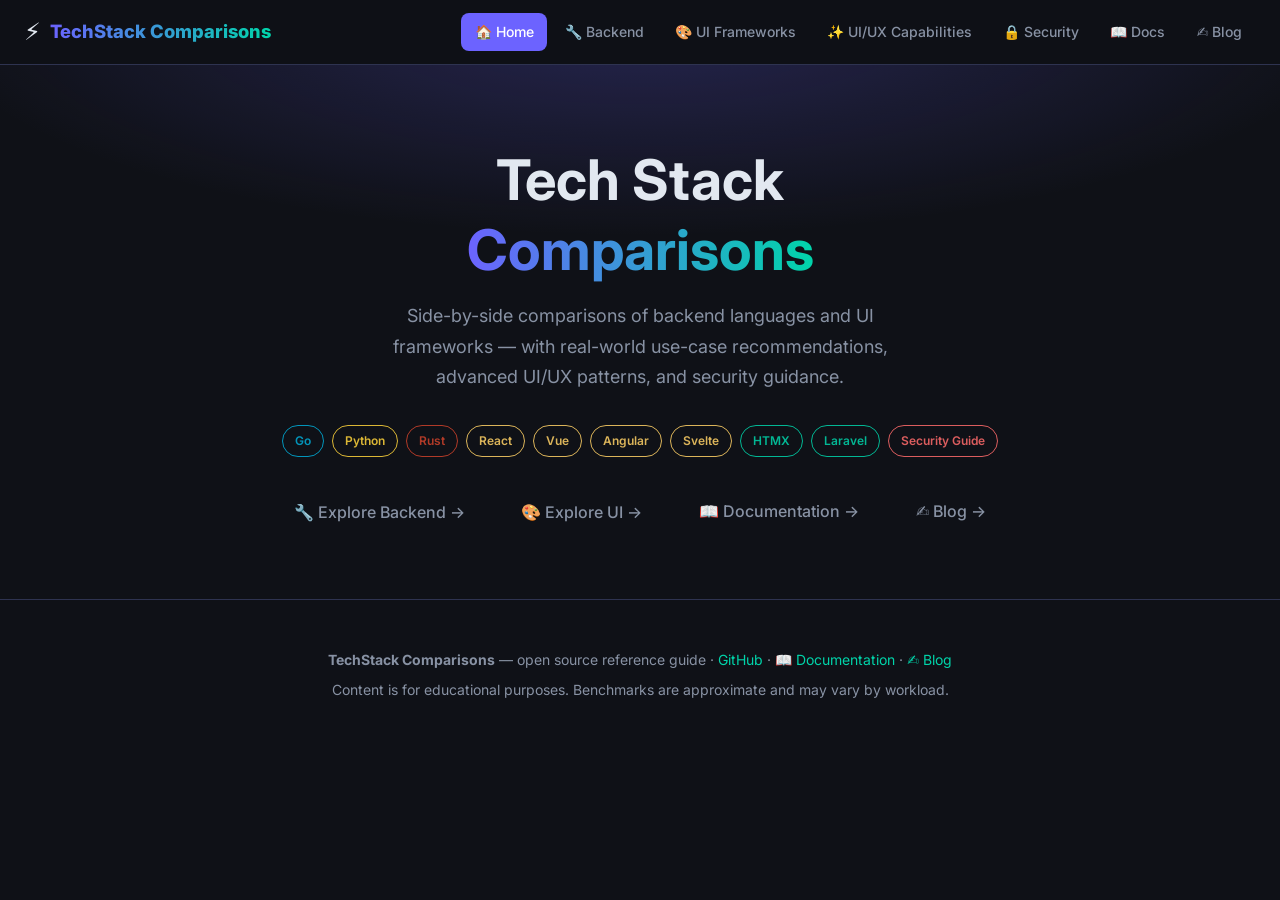
==== index.html @ 91fa6cec "Add enterprise documentation (docs.html), engineering blog (blog.html), and update navigation/README" ====
<!DOCTYPE html>
<html lang="en">
<head>
  <meta charset="UTF-8" />
  <meta name="viewport" content="width=device-width, initial-scale=1.0" />
  <title>TechStack Comparisons — Go · Python · Rust · UI Frameworks</title>
  <meta name="description" content="Comprehensive comparisons of backend technologies (Go, Python, Rust) and UI frameworks (React, Vue, Angular, Svelte, HTMX, Laravel, and more) with security and use-case guidance." />
  <link rel="preconnect" href="https://fonts.googleapis.com" />
  <link rel="preconnect" href="https://fonts.gstatic.com" crossorigin />
  <link href="https://fonts.googleapis.com/css2?family=Inter:wght@400;500;600;700;800&family=JetBrains+Mono:wght@400;600&display=swap" rel="stylesheet" />
  <link rel="stylesheet" href="css/styles.css" />
</head>
<body>

<!-- ================================================
     HEADER / NAV
     ================================================ -->
<header id="site-header">
  <div class="header-inner">
    <div class="logo">
      <span class="logo-icon">⚡</span>
      <span>TechStack Comparisons</span>
    </div>

    <button id="nav-toggle" aria-label="Toggle navigation" aria-expanded="false">☰</button>

    <nav id="main-nav" role="navigation">
      <button class="nav-btn active" data-target="home">🏠 Home</button>
      <button class="nav-btn" data-target="backend">🔧 Backend</button>
      <button class="nav-btn" data-target="ui">🎨 UI Frameworks</button>
      <button class="nav-btn" data-target="uiux">✨ UI/UX Capabilities</button>
      <button class="nav-btn" data-target="security">🔒 Security</button>
      <a href="docs.html" class="nav-btn">📖 Docs</a>
      <a href="blog.html" class="nav-btn">✍️ Blog</a>
    </nav>
  </div>
</header>

<!-- ================================================
     HERO
     ================================================ -->
<section id="hero">
  <div class="hero-inner">
    <h1>Tech Stack<br /><span style="background:linear-gradient(90deg,#6c63ff,#00d4aa);-webkit-background-clip:text;-webkit-text-fill-color:transparent;">Comparisons</span></h1>
    <p class="hero-sub">
      Side-by-side comparisons of backend languages and UI frameworks — with real-world use-case recommendations, advanced UI/UX patterns, and security guidance.
    </p>
    <div class="badge-row">
      <span class="badge badge-go">Go</span>
      <span class="badge badge-python">Python</span>
      <span class="badge badge-rust">Rust</span>
      <span class="badge badge-js">React</span>
      <span class="badge badge-js">Vue</span>
      <span class="badge badge-js">Angular</span>
      <span class="badge badge-js">Svelte</span>
      <span class="badge badge-ui">HTMX</span>
      <span class="badge badge-ui">Laravel</span>
      <span class="badge badge-sec">Security Guide</span>
    </div>
    <div style="margin-top:2rem;display:flex;flex-wrap:wrap;gap:.75rem;justify-content:center;">
      <button class="nav-btn" data-target="backend" style="padding:.6rem 1.4rem;font-size:1rem;">🔧 Explore Backend →</button>
      <button class="nav-btn" data-target="ui" style="padding:.6rem 1.4rem;font-size:1rem;">🎨 Explore UI →</button>
      <a href="docs.html" class="nav-btn" style="padding:.6rem 1.4rem;font-size:1rem;">📖 Documentation →</a>
      <a href="blog.html" class="nav-btn" style="padding:.6rem 1.4rem;font-size:1rem;">✍️ Blog →</a>
    </div>
  </div>
</section>

<!-- ================================================
     SECTION: BACKEND
     ================================================ -->
<section id="backend" class="section">
  <div class="section-header">
    <div class="section-label">Backend Technologies</div>
    <h2>Go vs Python vs Rust</h2>
    <p>A comprehensive comparison of three modern backend languages — their strengths, trade-offs, and the projects where each one shines.</p>
  </div>

  <!-- Language Cards -->
  <div class="card-grid card-grid-3" style="margin-bottom:2.5rem;">

    <!-- Go -->
    <div class="card go-card">
      <div class="card-icon">🐹</div>
      <h3 style="color:var(--clr-go)">Go (Golang)</h3>
      <p>Designed at Google for simplicity and scalability. Compiled, statically typed, with built-in concurrency.</p>
      <h4>Strengths</h4>
      <ul>
        <li>Extremely fast compile times</li>
        <li>Built-in goroutines &amp; channels for concurrency</li>
        <li>Small, single-binary deployments (great for containers)</li>
        <li>Strong standard library — HTTP, JSON, crypto out of the box</li>
        <li>Low memory footprint at scale</li>
        <li>Simple, readable syntax — easy for teams to adopt</li>
      </ul>
      <h4>Weaknesses</h4>
      <ul>
        <li>Verbose error handling (<code>if err != nil</code>)</li>
        <li>No generics until Go 1.18 (still maturing)</li>
        <li>Smaller ML/data ecosystem than Python</li>
        <li>Less expressive than Rust for systems-level safety</li>
      </ul>
      <div class="tag-row" style="margin-top:.75rem;">
        <span class="tag blue">Concurrency</span>
        <span class="tag green">Cloud-Native</span>
        <span class="tag blue">Microservices</span>
        <span class="tag">CLI Tools</span>
      </div>
    </div>

    <!-- Python -->
    <div class="card python-card">
      <div class="card-icon">🐍</div>
      <h3 style="color:var(--clr-python)">Python</h3>
      <p>The world's most popular language for backend, scripting, data science, and AI/ML workflows.</p>
      <h4>Strengths</h4>
      <ul>
        <li>Massive ecosystem — PyPI hosts 500k+ packages</li>
        <li>Fastest prototyping speed</li>
        <li>Dominant for ML/AI (PyTorch, TensorFlow, scikit-learn)</li>
        <li>Django/FastAPI/Flask for web backends</li>
        <li>Readable, beginner-friendly syntax</li>
        <li>Excellent tooling for data pipelines &amp; automation</li>
      </ul>
      <h4>Weaknesses</h4>
      <ul>
        <li>GIL limits true CPU-bound parallelism</li>
        <li>Slower runtime vs Go/Rust (often 5–20×)</li>
        <li>Dependency hell — <code>requirements.txt</code> drift</li>
        <li>High memory usage in large-scale services</li>
        <li>Dynamic typing leads to runtime errors</li>
      </ul>
      <div class="tag-row" style="margin-top:.75rem;">
        <span class="tag yellow">AI / ML</span>
        <span class="tag yellow">Data Science</span>
        <span class="tag green">Scripting</span>
        <span class="tag">Automation</span>
      </div>
    </div>

    <!-- Rust -->
    <div class="card rust-card">
      <div class="card-icon">🦀</div>
      <h3 style="color:var(--clr-rust)">Rust</h3>
      <p>Systems programming language with memory safety guarantees, blazing-fast performance, and zero-cost abstractions.</p>
      <h4>Strengths</h4>
      <ul>
        <li>Memory safety without garbage collection</li>
        <li>C/C++-comparable performance</li>
        <li>Thread-safety enforced at compile time (fearless concurrency)</li>
        <li>Excellent for WebAssembly (WASM) targets</li>
        <li>Growing web backend ecosystem (Axum, Actix-web)</li>
        <li>Cargo: best-in-class package manager &amp; build system</li>
      </ul>
      <h4>Weaknesses</h4>
      <ul>
        <li>Steep learning curve — borrow checker</li>
        <li>Long compile times for large projects</li>
        <li>Smaller ecosystem &amp; community vs Go/Python</li>
        <li>Slower development velocity for typical CRUD apps</li>
      </ul>
      <div class="tag-row" style="margin-top:.75rem;">
        <span class="tag red">Systems</span>
        <span class="tag red">WASM</span>
        <span class="tag green">Security</span>
        <span class="tag">Embedded</span>
      </div>
    </div>
  </div>

  <!-- Comparison Table -->
  <h3 style="margin-bottom:1rem;">📊 Feature Comparison Matrix</h3>
  <div class="table-wrap">
    <table>
      <thead>
        <tr>
          <th>Criterion</th>
          <th style="color:var(--clr-go)">🐹 Go</th>
          <th style="color:var(--clr-python)">🐍 Python</th>
          <th style="color:var(--clr-rust)">🦀 Rust</th>
        </tr>
      </thead>
      <tbody>
        <tr><td>Runtime Performance</td><td><span class="tag blue">Very Fast</span></td><td><span class="tag yellow">Moderate</span></td><td><span class="tag green">Fastest</span></td></tr>
        <tr><td>Startup Time</td><td><span class="tag blue">~1ms</span></td><td><span class="tag yellow">~50–200ms</span></td><td><span class="tag green">~0.5ms</span></td></tr>
        <tr><td>Memory Safety</td><td><span class="tag yellow">GC managed</span></td><td><span class="tag yellow">GC managed</span></td><td><span class="tag green">Compile-time</span></td></tr>
        <tr><td>Concurrency Model</td><td><span class="tag blue">Goroutines / CSP</span></td><td><span class="tag yellow">asyncio / threads</span></td><td><span class="tag green">async/await + threads</span></td></tr>
        <tr><td>Learning Curve</td><td><span class="tag green">Easy–Medium</span></td><td><span class="tag green">Easy</span></td><td><span class="tag red">Hard</span></td></tr>
        <tr><td>Ecosystem Maturity</td><td><span class="tag blue">Good</span></td><td><span class="tag green">Excellent</span></td><td><span class="tag yellow">Growing</span></td></tr>
        <tr><td>Docker Image Size</td><td><span class="tag blue">~5–15 MB</span></td><td><span class="tag yellow">~100–400 MB</span></td><td><span class="tag blue">~5–15 MB</span></td></tr>
        <tr><td>Build to Binary</td><td><span class="tag blue">Single binary</span></td><td><span class="tag yellow">Interpreter needed</span></td><td><span class="tag blue">Single binary</span></td></tr>
        <tr><td>Type Safety</td><td><span class="tag blue">Static</span></td><td><span class="tag yellow">Dynamic (+ hints)</span></td><td><span class="tag green">Strong static</span></td></tr>
        <tr><td>Error Handling</td><td><span class="tag yellow">Explicit, verbose</span></td><td><span class="tag yellow">Exceptions</span></td><td><span class="tag green">Result&lt;T,E&gt; types</span></td></tr>
        <tr><td>WebAssembly Support</td><td><span class="tag yellow">Limited</span></td><td><span class="tag yellow">Pyodide (limited)</span></td><td><span class="tag green">First-class</span></td></tr>
        <tr><td>AI / ML Ecosystem</td><td><span class="tag yellow">Limited</span></td><td><span class="tag green">Best-in-class</span></td><td><span class="tag yellow">Growing</span></td></tr>
        <tr><td>Cloud-Native Fit</td><td><span class="tag green">Excellent</span></td><td><span class="tag blue">Good</span></td><td><span class="tag blue">Good</span></td></tr>
        <tr><td>Dev Velocity (CRUD)</td><td><span class="tag blue">Fast</span></td><td><span class="tag green">Fastest</span></td><td><span class="tag yellow">Slow</span></td></tr>
        <tr><td>Security Profile</td><td><span class="tag blue">Good</span></td><td><span class="tag yellow">Moderate</span></td><td><span class="tag green">Excellent</span></td></tr>
        <tr><td>Popular Frameworks</td><td>Gin, Echo, Fiber, Chi</td><td>FastAPI, Django, Flask</td><td>Axum, Actix-web, Rocket</td></tr>
      </tbody>
    </table>
  </div>

  <!-- Use-case Recommendations -->
  <h3 style="margin:2rem 0 1rem;">🎯 Use-Case Recommendations</h3>
  <div class="card-grid">

    <div class="card go-card">
      <div class="card-icon">🐹</div>
      <h3 style="color:var(--clr-go)">Choose Go when…</h3>
      <ul>
        <li>Building <strong>high-throughput microservices</strong> or APIs</li>
        <li>Writing <strong>cloud-native</strong> tools (Kubernetes, Docker are written in Go)</li>
        <li>Need <strong>fast horizontal scaling</strong> with low memory cost</li>
        <li>Building <strong>CLI tools</strong> or DevOps utilities</li>
        <li>Team wants simple, readable code with fast onboarding</li>
        <li>Creating <strong>service meshes</strong> or network proxies</li>
      </ul>
      <div class="recommend-box" style="margin-top:1rem;">
        <h4>🏢 Real-world examples</h4>
        <p>Kubernetes, Docker, Terraform, Prometheus, Grafana, CockroachDB</p>
      </div>
    </div>

    <div class="card python-card">
      <div class="card-icon">🐍</div>
      <h3 style="color:var(--clr-python)">Choose Python when…</h3>
      <ul>
        <li>Building <strong>AI/ML pipelines</strong> or data science platforms</li>
        <li>Need <strong>rapid prototyping</strong> and iteration speed</li>
        <li>Creating <strong>REST APIs</strong> where performance isn't critical</li>
        <li>Writing <strong>automation scripts</strong> and data processing jobs</li>
        <li>Building <strong>monolithic web apps</strong> with Django</li>
        <li>Team is small or non-specialist</li>
      </ul>
      <div class="recommend-box" style="margin-top:1rem;">
        <h4>🏢 Real-world examples</h4>
        <p>Instagram (Django), Dropbox, OpenAI APIs, Netflix analytics, Spotify recommendations</p>
      </div>
    </div>

    <div class="card rust-card">
      <div class="card-icon">🦀</div>
      <h3 style="color:var(--clr-rust)">Choose Rust when…</h3>
      <ul>
        <li>Building <strong>systems software</strong> — OS, drivers, embedded</li>
        <li>Need <strong>maximum performance</strong> with memory safety</li>
        <li>Targeting <strong>WebAssembly</strong> for browser/edge compute</li>
        <li>Writing <strong>cryptographic</strong> or security-critical code</li>
        <li>Building <strong>game engines</strong> or real-time simulations</li>
        <li>High-throughput <strong>financial systems</strong> with zero GC pauses</li>
      </ul>
      <div class="recommend-box" style="margin-top:1rem;">
        <h4>🏢 Real-world examples</h4>
        <p>Cloudflare Workers (WASM), Firefox (Mozilla), Discord (voice server), Figma (WASM plugin runtime)</p>
      </div>
    </div>
  </div>

  <!-- Performance benchmarks visual -->
  <h3 style="margin:2rem 0 1rem;">⚡ Relative Performance Benchmarks</h3>
  <div class="card" style="border-top:none;">
    <p style="margin-bottom:1.25rem;">Approximate relative scores across common backend workloads (higher = better). Based on community benchmarks (TechEmpower, Benchmark Game).</p>

    <div class="matrix">
      <div class="matrix-row">
        <div class="matrix-label">HTTP Throughput</div>
        <div class="matrix-bars">
          <div>
            <div class="score-label"><span style="color:var(--clr-go)">Go</span><span>92%</span></div>
            <div class="score-bar"><div class="score-fill high" style="width:92%"></div></div>
          </div>
          <div>
            <div class="score-label"><span style="color:var(--clr-python)">Python</span><span>38%</span></div>
            <div class="score-bar"><div class="score-fill medium" style="width:38%"></div></div>
          </div>
          <div>
            <div class="score-label"><span style="color:var(--clr-rust)">Rust</span><span>98%</span></div>
            <div class="score-bar"><div class="score-fill high" style="width:98%"></div></div>
          </div>
        </div>
      </div>
      <div class="matrix-row">
        <div class="matrix-label">Memory Efficiency</div>
        <div class="matrix-bars">
          <div>
            <div class="score-label"><span style="color:var(--clr-go)">Go</span><span>85%</span></div>
            <div class="score-bar"><div class="score-fill high" style="width:85%"></div></div>
          </div>
          <div>
            <div class="score-label"><span style="color:var(--clr-python)">Python</span><span>42%</span></div>
            <div class="score-bar"><div class="score-fill medium" style="width:42%"></div></div>
          </div>
          <div>
            <div class="score-label"><span style="color:var(--clr-rust)">Rust</span><span>97%</span></div>
            <div class="score-bar"><div class="score-fill high" style="width:97%"></div></div>
          </div>
        </div>
      </div>
      <div class="matrix-row">
        <div class="matrix-label">Developer Velocity</div>
        <div class="matrix-bars">
          <div>
            <div class="score-label"><span style="color:var(--clr-go)">Go</span><span>78%</span></div>
            <div class="score-bar"><div class="score-fill high" style="width:78%"></div></div>
          </div>
          <div>
            <div class="score-label"><span style="color:var(--clr-python)">Python</span><span>95%</span></div>
            <div class="score-bar"><div class="score-fill high" style="width:95%"></div></div>
          </div>
          <div>
            <div class="score-label"><span style="color:var(--clr-rust)">Rust</span><span>45%</span></div>
            <div class="score-bar"><div class="score-fill medium" style="width:45%"></div></div>
          </div>
        </div>
      </div>
      <div class="matrix-row">
        <div class="matrix-label">Production Safety</div>
        <div class="matrix-bars">
          <div>
            <div class="score-label"><span style="color:var(--clr-go)">Go</span><span>80%</span></div>
            <div class="score-bar"><div class="score-fill high" style="width:80%"></div></div>
          </div>
          <div>
            <div class="score-label"><span style="color:var(--clr-python)">Python</span><span>60%</span></div>
            <div class="score-bar"><div class="score-fill medium" style="width:60%"></div></div>
          </div>
          <div>
            <div class="score-label"><span style="color:var(--clr-rust)">Rust</span><span>96%</span></div>
            <div class="score-bar"><div class="score-fill high" style="width:96%"></div></div>
          </div>
        </div>
      </div>
    </div>
  </div>

  <!-- Decision Guide -->
  <div class="callout callout-info" style="margin-top:2rem;">
    <div class="callout-icon">💡</div>
    <div class="callout-body">
      <strong>Quick Decision Guide</strong>
      <p>Shipping an MVP or data-heavy product? Start with <strong>Python</strong>. Building cloud infrastructure, APIs, or DevOps tools? <strong>Go</strong> is the sweet spot. Writing a cryptographic library, game engine, or WebAssembly module? <strong>Rust</strong> is worth the investment.</p>
    </div>
  </div>
</section>

<!-- ================================================
     SECTION: UI FRAMEWORKS
     ================================================ -->
<section id="ui" class="section">
  <div class="section-header">
    <div class="section-label">UI Development</div>
    <h2>UI Framework Landscape</h2>
    <p>Comprehensive comparison of JavaScript frameworks, meta-frameworks, HTML-first approaches, server-rendered solutions, and Python UI tools.</p>
  </div>

  <!-- Inner tab group -->
  <div class="inner-tab-group">
    <div class="inner-tabs">
      <button class="inner-tab active" data-panel="panel-js">⚡ JS Frameworks</button>
      <button class="inner-tab" data-panel="panel-meta">🚀 Meta-Frameworks</button>
      <button class="inner-tab" data-panel="panel-htmlfirst">🌐 HTML-first</button>
      <button class="inner-tab" data-panel="panel-server">🖥️ Server-Rendered</button>
      <button class="inner-tab" data-panel="panel-python">🐍 Python UI</button>
      <button class="inner-tab" data-panel="panel-compare">📊 Comparison</button>
    </div>

    <!-- JS Frameworks -->
    <div id="panel-js" class="inner-panel active">
      <div class="card-grid card-grid-3">

        <div class="card js-card">
          <div class="card-icon">⚛️</div>
          <h3>React</h3>
          <p>Meta's component library. The most widely adopted UI framework in the world.</p>
          <h4>Best For</h4>
          <ul>
            <li>Large SPAs &amp; enterprise dashboards</li>
            <li>Apps with rich interactive state</li>
            <li>Teams with large talent pools</li>
            <li>Complex component ecosystems (MUI, Radix, shadcn/ui)</li>
          </ul>
          <h4>Trade-offs</h4>
          <ul>
            <li>Not a full framework — needs bundler, router, state management</li>
            <li>Virtual DOM overhead in extreme cases</li>
            <li>JSX learning curve</li>
          </ul>
          <div class="tag-row">
            <span class="tag yellow">Component Library</span>
            <span class="tag green">Huge Ecosystem</span>
            <span class="tag">SPA</span>
          </div>
        </div>

        <div class="card js-card">
          <div class="card-icon">💚</div>
          <h3>Vue.js</h3>
          <p>Progressive framework with Options API and Composition API. Gentle learning curve.</p>
          <h4>Best For</h4>
          <ul>
            <li>Teams new to JS frameworks</li>
            <li>Laravel + Vue.js full-stack combos</li>
            <li>Medium complexity SPAs</li>
            <li>Projects valuing clean template syntax</li>
          </ul>
          <h4>Trade-offs</h4>
          <ul>
            <li>Smaller enterprise adoption vs React</li>
            <li>Two API styles can confuse newcomers</li>
          </ul>
          <div class="tag-row">
            <span class="tag green">Easy to Learn</span>
            <span class="tag yellow">Full-stack</span>
            <span class="tag">Progressive</span>
          </div>
        </div>

        <div class="card js-card">
          <div class="card-icon">🅰️</div>
          <h3>Angular</h3>
          <p>Google's opinionated full framework. TypeScript-first, batteries included.</p>
          <h4>Best For</h4>
          <ul>
            <li>Enterprise-grade applications</li>
            <li>Large teams needing strong conventions</li>
            <li>Projects requiring built-in DI, routing, forms</li>
            <li>Long-lived codebases with strict structure</li>
          </ul>
          <h4>Trade-offs</h4>
          <ul>
            <li>High boilerplate &amp; steep learning curve</li>
            <li>Heavier bundle size</li>
            <li>Overkill for small apps</li>
          </ul>
          <div class="tag-row">
            <span class="tag red">Enterprise</span>
            <span class="tag blue">TypeScript</span>
            <span class="tag">Full Framework</span>
          </div>
        </div>

        <div class="card js-card">
          <div class="card-icon">🔥</div>
          <h3>Svelte</h3>
          <p>Compiler-first framework — no virtual DOM, ships minimal JS. Excellent performance.</p>
          <h4>Best For</h4>
          <ul>
            <li>Performance-critical web apps</li>
            <li>Projects where bundle size matters</li>
            <li>Developers who dislike boilerplate</li>
            <li>Interactive data visualizations</li>
          </ul>
          <h4>Trade-offs</h4>
          <ul>
            <li>Smaller ecosystem than React/Vue</li>
            <li>Less talent availability</li>
            <li>SvelteKit still maturing</li>
          </ul>
          <div class="tag-row">
            <span class="tag green">No Virtual DOM</span>
            <span class="tag green">Tiny Bundle</span>
            <span class="tag">Compiler</span>
          </div>
        </div>

        <div class="card js-card">
          <div class="card-icon">💎</div>
          <h3>Solid.js</h3>
          <p>Fine-grained reactivity without VDOM. React-like syntax with Svelte-like performance.</p>
          <h4>Best For</h4>
          <ul>
            <li>High-performance reactive UIs</li>
            <li>Developers familiar with React wanting more speed</li>
            <li>Real-time dashboards &amp; games</li>
          </ul>
          <h4>Trade-offs</h4>
          <ul>
            <li>Small community &amp; ecosystem</li>
            <li>Reactivity model differs from React</li>
          </ul>
          <div class="tag-row">
            <span class="tag green">Fine-grained Reactivity</span>
            <span class="tag yellow">Niche</span>
          </div>
        </div>

        <div class="card js-card">
          <div class="card-icon">🌊</div>
          <h3>Alpine.js</h3>
          <p>Lightweight reactive framework. Works with existing HTML — no build step needed.</p>
          <h4>Best For</h4>
          <ul>
            <li>Adding interactivity to server-rendered HTML</li>
            <li>Django, Laravel, Rails templates</li>
            <li>Minimal JS projects</li>
          </ul>
          <h4>Trade-offs</h4>
          <ul>
            <li>Not suitable for complex SPAs</li>
            <li>Limited component model</li>
          </ul>
          <div class="tag-row">
            <span class="tag green">No Build Step</span>
            <span class="tag blue">Server Complement</span>
          </div>
        </div>

      </div>
    </div>

    <!-- Meta-Frameworks -->
    <div id="panel-meta" class="inner-panel">
      <div class="card-grid card-grid-3">

        <div class="card accent-card">
          <div class="card-icon">▲</div>
          <h3>Next.js</h3>
          <p>React meta-framework by Vercel. Industry standard for production React apps.</p>
          <h4>Key Features</h4>
          <ul>
            <li>App Router with React Server Components</li>
            <li>SSR, SSG, ISR, and Edge rendering</li>
            <li>Built-in image optimization &amp; font loading</li>
            <li>API Routes / Route Handlers</li>
            <li>Excellent TypeScript support</li>
          </ul>
          <div class="tag-row">
            <span class="tag green">SSR + SSG</span>
            <span class="tag">Edge Ready</span>
            <span class="tag blue">Full-stack</span>
          </div>
        </div>

        <div class="card accent-card">
          <div class="card-icon">🟢</div>
          <h3>Nuxt.js</h3>
          <p>Vue.js meta-framework. The Vue equivalent of Next.js.</p>
          <h4>Key Features</h4>
          <ul>
            <li>Universal rendering (SSR, SSG, SPA)</li>
            <li>Auto-imports for composables &amp; components</li>
            <li>Layers system for modular apps</li>
            <li>Nitro server engine</li>
          </ul>
          <div class="tag-row">
            <span class="tag green">SSR + SSG</span>
            <span class="tag yellow">Vue Ecosystem</span>
          </div>
        </div>

        <div class="card accent-card">
          <div class="card-icon">🔷</div>
          <h3>SvelteKit</h3>
          <p>Full-stack Svelte framework with file-based routing and adapters.</p>
          <h4>Key Features</h4>
          <ul>
            <li>Zero-JS by default pages possible</li>
            <li>Adapters for Vercel, Cloudflare, Node, and more</li>
            <li>Progressive enhancement built-in</li>
            <li>Load functions for data fetching</li>
          </ul>
          <div class="tag-row">
            <span class="tag green">Minimal JS</span>
            <span class="tag">Adapters</span>
          </div>
        </div>

        <div class="card accent-card">
          <div class="card-icon">🔵</div>
          <h3>Remix</h3>
          <p>Full-stack React framework focused on web fundamentals and progressive enhancement.</p>
          <h4>Key Features</h4>
          <ul>
            <li>Nested routes with parallel data loading</li>
            <li>Form actions using native web APIs</li>
            <li>Works without JavaScript (progressive enhancement)</li>
            <li>Edge-first architecture</li>
          </ul>
          <div class="tag-row">
            <span class="tag blue">Web Standards</span>
            <span class="tag green">Progressive</span>
          </div>
        </div>

        <div class="card accent-card">
          <div class="card-icon">🌟</div>
          <h3>Astro</h3>
          <p>Content-focused framework. Ships zero JS by default, use any UI framework via Islands.</p>
          <h4>Key Features</h4>
          <ul>
            <li>Islands Architecture — partial hydration</li>
            <li>Supports React, Vue, Svelte, Solid simultaneously</li>
            <li>Best for content sites, blogs, docs, marketing</li>
            <li>View Transitions API built-in</li>
          </ul>
          <div class="tag-row">
            <span class="tag green">Zero JS Default</span>
            <span class="tag">Content Sites</span>
            <span class="tag blue">Islands</span>
          </div>
        </div>

        <div class="card accent-card">
          <div class="card-icon">⚡</div>
          <h3>Vite + Vanilla / Lit</h3>
          <p>Use Vite's lightning-fast build tool with Web Components (Lit) or vanilla JS.</p>
          <h4>Key Features</h4>
          <ul>
            <li>No framework overhead</li>
            <li>Web Components are browser-native</li>
            <li>Lit adds minimal reactivity to web components</li>
            <li>Great for component libraries</li>
          </ul>
          <div class="tag-row">
            <span class="tag green">Web Standards</span>
            <span class="tag yellow">Minimal</span>
          </div>
        </div>

      </div>
    </div>

    <!-- HTML-First -->
    <div id="panel-htmlfirst" class="inner-panel">
      <div class="card-grid">

        <div class="card ui-card">
          <div class="card-icon">💧</div>
          <h3>HTMX</h3>
          <p>Extends HTML with AJAX, WebSockets, and server-sent events via attributes. No JS framework required.</p>
          <h4>Core Philosophy</h4>
          <ul>
            <li>Hypermedia as the engine of application state (HATEOAS)</li>
            <li><code>hx-get</code>, <code>hx-post</code>, <code>hx-swap</code> attributes on any element</li>
            <li>Server returns HTML fragments — not JSON</li>
            <li>Works with any backend (Go, Python, Rust, PHP…)</li>
          </ul>
          <h4>Best For</h4>
          <ul>
            <li>Server-rendered apps that need dynamic updates</li>
            <li>Django / FastAPI / Rails / Go backends</li>
            <li>Reducing JavaScript complexity</li>
            <li>Teams that prefer backend-centric development</li>
          </ul>
          <h4>Example</h4>
          <code style="display:block;padding:.75rem;margin-top:.5rem;font-size:.8rem;background:var(--clr-surface);border-radius:8px;line-height:1.6;">&lt;button hx-get="/api/data"<br />  hx-target="#result"<br />  hx-swap="innerHTML"&gt;<br />  Load Data<br />&lt;/button&gt;</code>
          <div class="tag-row">
            <span class="tag green">No JS Framework</span>
            <span class="tag blue">Hypermedia</span>
            <span class="tag">SSR Friendly</span>
          </div>
        </div>

        <div class="card ui-card">
          <div class="card-icon">🎯</div>
          <h3>HTML + CSS (Vanilla)</h3>
          <p>The baseline. Modern HTML5 &amp; CSS3 are more capable than most developers realize.</p>
          <h4>Modern CSS Capabilities</h4>
          <ul>
            <li>CSS Grid &amp; Flexbox for complex layouts</li>
            <li>CSS Custom Properties (variables) for theming</li>
            <li>CSS animations, transitions, @keyframes</li>
            <li><code>:has()</code>, <code>:is()</code>, <code>:where()</code> powerful selectors</li>
            <li>CSS Layers (<code>@layer</code>) for specificity management</li>
            <li>Container Queries for component-level responsiveness</li>
            <li>CSS Nesting (now native!)</li>
          </ul>
          <h4>Best For</h4>
          <ul>
            <li>Static sites &amp; landing pages</li>
            <li>Projects where simplicity &gt; features</li>
            <li>Performance-critical pages</li>
          </ul>
          <div class="tag-row">
            <span class="tag green">Zero Dependencies</span>
            <span class="tag blue">Web Standard</span>
          </div>
        </div>

        <div class="card ui-card">
          <div class="card-icon">🌬️</div>
          <h3>Tailwind CSS</h3>
          <p>Utility-first CSS framework. Compose designs directly in markup — no CSS files needed.</p>
          <h4>Key Advantages</h4>
          <ul>
            <li>Design system built in (spacing, colors, typography)</li>
            <li>JIT compiler produces tiny production bundles</li>
            <li>Excellent IDE support with IntelliSense</li>
            <li>Pairs well with any framework or vanilla HTML</li>
          </ul>
          <h4>Best For</h4>
          <ul>
            <li>Any project type — widely adopted</li>
            <li>Teams that want consistent design tokens</li>
            <li>Rapid UI development</li>
          </ul>
          <div class="tag-row">
            <span class="tag yellow">Utility-first</span>
            <span class="tag green">Design System</span>
          </div>
        </div>

        <div class="card ui-card">
          <div class="card-icon">🌀</div>
          <h3>Turbo (Hotwire)</h3>
          <p>Rails' approach to modern web UX without SPAs. Turbo Drive, Frames, and Streams.</p>
          <h4>Key Features</h4>
          <ul>
            <li>Turbo Drive: intercepts link clicks for SPA feel</li>
            <li>Turbo Frames: partial page updates</li>
            <li>Turbo Streams: real-time server-pushed updates (WebSocket)</li>
            <li>Stimulus.js: lightweight JS for sprinkles</li>
          </ul>
          <h4>Best For</h4>
          <ul>
            <li>Ruby on Rails apps</li>
            <li>Server-rendered apps wanting reactive UX</li>
          </ul>
          <div class="tag-row">
            <span class="tag blue">Rails Ecosystem</span>
            <span class="tag green">Server-driven</span>
          </div>
        </div>

      </div>
    </div>

    <!-- Server-Rendered -->
    <div id="panel-server" class="inner-panel">
      <div class="card-grid">

        <div class="card accent-card">
          <div class="card-icon">🐘</div>
          <h3>Laravel / Blade</h3>
          <p>PHP's premier full-stack framework. Blade templating, Eloquent ORM, and a rich ecosystem.</p>
          <h4>Key Features</h4>
          <ul>
            <li>Blade templates with components &amp; slots</li>
            <li>Livewire — reactive components without writing JS</li>
            <li>Inertia.js — use Vue/React as Laravel views</li>
            <li>Excellent Auth scaffolding (Laravel Breeze / Fortify)</li>
            <li>Queues, Events, Notifications built-in</li>
          </ul>
          <h4>Best For</h4>
          <ul>
            <li>Traditional web applications &amp; CMSes</li>
            <li>E-commerce sites</li>
            <li>Small-to-medium SaaS products</li>
          </ul>
          <div class="tag-row">
            <span class="tag blue">PHP</span>
            <span class="tag green">Full-Stack</span>
            <span class="tag">Livewire</span>
          </div>
        </div>

        <div class="card accent-card">
          <div class="card-icon">🏗️</div>
          <h3>Django Templates</h3>
          <p>Python's batteries-included web framework with a powerful template engine and built-in admin.</p>
          <h4>Key Features</h4>
          <ul>
            <li>Django Template Language (DTL) — safe by default (auto-escaping)</li>
            <li>Template inheritance with <code>{% extends %}</code></li>
            <li>django-htmx for modern interactivity</li>
            <li>Built-in admin panel (often replaces bespoke dashboards)</li>
          </ul>
          <h4>Best For</h4>
          <ul>
            <li>Content management systems</li>
            <li>Data-rich admin dashboards</li>
            <li>Python-native organizations</li>
          </ul>
          <div class="tag-row">
            <span class="tag yellow">Python</span>
            <span class="tag green">Auto-escaped</span>
          </div>
        </div>

        <div class="card accent-card">
          <div class="card-icon">🦅</div>
          <h3>Ruby on Rails / ERB</h3>
          <p>Convention-over-configuration MVC framework with embedded Ruby templates.</p>
          <h4>Key Features</h4>
          <ul>
            <li>Scaffolding generates CRUD in seconds</li>
            <li>Hotwire (Turbo + Stimulus) for reactive UI</li>
            <li>ActionCable for WebSockets</li>
            <li>Sensible defaults &amp; fast iteration</li>
          </ul>
          <div class="tag-row">
            <span class="tag red">Ruby</span>
            <span class="tag green">Convention</span>
          </div>
        </div>

        <div class="card accent-card">
          <div class="card-icon">🎯</div>
          <h3>Go + Templ / html/template</h3>
          <p>Server-side HTML rendering in Go with type-safe templates.</p>
          <h4>Key Features</h4>
          <ul>
            <li><code>templ</code> — Go component library with compile-time safety</li>
            <li>Built-in <code>html/template</code> auto-escapes HTML</li>
            <li>HTMX pairs perfectly for interactive UX</li>
            <li>Single binary with embedded templates</li>
          </ul>
          <div class="tag-row">
            <span class="tag blue">Go</span>
            <span class="tag green">Type-safe</span>
            <span class="tag">Single Binary</span>
          </div>
        </div>

      </div>
    </div>

    <!-- Python UI -->
    <div id="panel-python" class="inner-panel">
      <div class="card-grid">

        <div class="card python-card">
          <div class="card-icon">🎈</div>
          <h3>Streamlit</h3>
          <p>Turn Python scripts into interactive web apps in minutes. No HTML/CSS/JS required.</p>
          <h4>Best For</h4>
          <ul>
            <li>ML model demos &amp; data apps</li>
            <li>Internal analytics dashboards</li>
            <li>Rapid prototyping for data scientists</li>
            <li>A/B testing tools &amp; experiment tracking</li>
          </ul>
          <h4>Limitations</h4>
          <ul>
            <li>Full page re-runs on every interaction</li>
            <li>Limited layout control vs custom HTML</li>
            <li>Not suitable for complex multi-page apps at scale</li>
          </ul>
          <div class="tag-row">
            <span class="tag yellow">Data Apps</span>
            <span class="tag green">No JS Needed</span>
            <span class="tag">ML Demos</span>
          </div>
        </div>

        <div class="card python-card">
          <div class="card-icon">📊</div>
          <h3>Dash (Plotly)</h3>
          <p>Python framework for analytical web apps and interactive dashboards.</p>
          <h4>Best For</h4>
          <ul>
            <li>Complex analytical dashboards with Plotly charts</li>
            <li>Financial data visualization</li>
            <li>Scientific &amp; engineering tools</li>
          </ul>
          <h4>Limitations</h4>
          <ul>
            <li>Steeper learning curve than Streamlit</li>
            <li>Verbose callback model</li>
          </ul>
          <div class="tag-row">
            <span class="tag yellow">Analytics</span>
            <span class="tag blue">Charts</span>
          </div>
        </div>

        <div class="card python-card">
          <div class="card-icon">🔮</div>
          <h3>Gradio</h3>
          <p>Build ML demos with a Python API. Share via HuggingFace Spaces.</p>
          <h4>Best For</h4>
          <ul>
            <li>Quickly demoing ML/AI models</li>
            <li>Image, audio, text processing demos</li>
            <li>HuggingFace ecosystem</li>
          </ul>
          <div class="tag-row">
            <span class="tag green">ML Demos</span>
            <span class="tag yellow">HuggingFace</span>
          </div>
        </div>

        <div class="card python-card">
          <div class="card-icon">⚡</div>
          <h3>Panel (HoloViz)</h3>
          <p>High-level app &amp; dashboarding solution for Python data tools.</p>
          <h4>Best For</h4>
          <ul>
            <li>Scientific dashboards with Bokeh/Matplotlib</li>
            <li>Jupyter-native interactive apps</li>
            <li>Complex widget-based UIs</li>
          </ul>
          <div class="tag-row">
            <span class="tag yellow">Scientific</span>
            <span class="tag blue">Jupyter</span>
          </div>
        </div>

        <div class="card python-card">
          <div class="card-icon">🌸</div>
          <h3>Reflex (Pynecone)</h3>
          <p>Full-stack web apps in pure Python — compiled to React on the frontend.</p>
          <h4>Best For</h4>
          <ul>
            <li>Python-only teams building web apps</li>
            <li>Apps needing complex state management</li>
            <li>Replacing Flask/Django for internal tools</li>
          </ul>
          <div class="tag-row">
            <span class="tag green">Pure Python</span>
            <span class="tag yellow">React Compiled</span>
          </div>
        </div>

        <div class="card python-card">
          <div class="card-icon">🖼️</div>
          <h3>NiceGUI</h3>
          <p>Python UI framework based on Vue.js &amp; Quasar. Runs in browser or desktop.</p>
          <h4>Best For</h4>
          <ul>
            <li>Internal tooling &amp; control panels</li>
            <li>IoT &amp; hardware dashboards</li>
            <li>Quick desktop-like apps</li>
          </ul>
          <div class="tag-row">
            <span class="tag blue">Vue-based</span>
            <span class="tag">Desktop + Web</span>
          </div>
        </div>

      </div>
    </div>

    <!-- Comparison Table -->
    <div id="panel-compare" class="inner-panel">
      <div class="table-wrap">
        <table>
          <thead>
            <tr>
              <th>Framework</th>
              <th>Type</th>
              <th>Learning Curve</th>
              <th>Bundle Size</th>
              <th>Rendering</th>
              <th>Best Use Case</th>
              <th>Dependency Risk</th>
            </tr>
          </thead>
          <tbody>
            <tr><td>React</td><td>Component library</td><td>Medium</td><td>~40KB (core)</td><td>CSR / SSR (Next)</td><td>Large SPAs, dashboards</td><td><span class="tag yellow">Medium (ecosystem)</span></td></tr>
            <tr><td>Vue.js</td><td>Progressive framework</td><td>Easy</td><td>~35KB</td><td>CSR / SSR (Nuxt)</td><td>Medium apps, Laravel integration</td><td><span class="tag green">Low–Medium</span></td></tr>
            <tr><td>Angular</td><td>Full framework</td><td>Hard</td><td>~130KB+</td><td>CSR / SSR</td><td>Enterprise apps</td><td><span class="tag green">Low (Google backed)</span></td></tr>
            <tr><td>Svelte</td><td>Compiler</td><td>Easy–Medium</td><td>~5KB</td><td>CSR / SSR (Kit)</td><td>Perf-critical apps</td><td><span class="tag green">Very Low</span></td></tr>
            <tr><td>Next.js</td><td>Meta-framework</td><td>Medium</td><td>Varies</td><td>SSR, SSG, ISR, Edge</td><td>Production React apps</td><td><span class="tag yellow">Medium</span></td></tr>
            <tr><td>Nuxt.js</td><td>Meta-framework</td><td>Medium</td><td>Varies</td><td>SSR, SSG</td><td>Production Vue apps</td><td><span class="tag yellow">Low–Medium</span></td></tr>
            <tr><td>Astro</td><td>SSG + Islands</td><td>Easy</td><td>~0KB JS default</td><td>SSG, SSR optional</td><td>Content sites, docs</td><td><span class="tag green">Very Low</span></td></tr>
            <tr><td>HTMX</td><td>HTML extension</td><td>Easy</td><td>~14KB</td><td>Server-driven HTML</td><td>Server-first with interactivity</td><td><span class="tag green">Minimal</span></td></tr>
            <tr><td>Alpine.js</td><td>Minimal reactive</td><td>Easy</td><td>~15KB</td><td>CSR on server HTML</td><td>Sprinkles on server pages</td><td><span class="tag green">Minimal</span></td></tr>
            <tr><td>Laravel/Blade</td><td>PHP MVC</td><td>Medium</td><td>N/A (server)</td><td>SSR</td><td>PHP web apps</td><td><span class="tag yellow">Composer-managed</span></td></tr>
            <tr><td>Streamlit</td><td>Python web app</td><td>Very Easy</td><td>N/A</td><td>SSR (Python)</td><td>Data / ML demos</td><td><span class="tag yellow">Pip-managed</span></td></tr>
            <tr><td>Tailwind CSS</td><td>CSS utility</td><td>Easy</td><td>~5–20KB purged</td><td>Any</td><td>Any project</td><td><span class="tag green">Very Low</span></td></tr>
          </tbody>
        </table>
      </div>

      <div class="callout callout-good" style="margin-top:1.5rem;">
        <div class="callout-icon">🏆</div>
        <div class="callout-body">
          <strong>Recommended Stack Combinations</strong>
          <ul style="margin-top:.5rem;">
            <li><strong>SaaS Product:</strong> Next.js + Tailwind + shadcn/ui + Prisma + PostgreSQL</li>
            <li><strong>Content / Blog:</strong> Astro + Tailwind (zero JS shipping)</li>
            <li><strong>ML Dashboard:</strong> FastAPI (Python backend) + HTMX or Streamlit</li>
            <li><strong>Enterprise App:</strong> Angular + NgRx + Angular Material</li>
            <li><strong>Server-first PHP:</strong> Laravel + Livewire + Alpine.js</li>
            <li><strong>Real-time App:</strong> SvelteKit + WebSockets or Remix + Turbo Streams</li>
          </ul>
        </div>
      </div>
    </div>
  </div>
</section>

<!-- ================================================
     SECTION: ADVANCED UI/UX CAPABILITIES
     ================================================ -->
<section id="uiux" class="section">
  <div class="section-header">
    <div class="section-label">Advanced UI/UX</div>
    <h2>Advanced Web App UI/UX Capabilities</h2>
    <p>A guide to the most impactful advanced UI/UX techniques that distinguish great web applications from average ones.</p>
  </div>

  <div class="inner-tab-group">
    <div class="inner-tabs">
      <button class="inner-tab active" data-panel="uiux-perf">⚡ Performance</button>
      <button class="inner-tab" data-panel="uiux-motion">🎬 Animation &amp; Motion</button>
      <button class="inner-tab" data-panel="uiux-realtime">📡 Real-time</button>
      <button class="inner-tab" data-panel="uiux-a11y">♿ Accessibility</button>
      <button class="inner-tab" data-panel="uiux-design">🎨 Design Patterns</button>
      <button class="inner-tab" data-panel="uiux-arch">🏛️ Architecture</button>
    </div>

    <!-- Performance -->
    <div id="uiux-perf" class="inner-panel active">
      <div class="card-grid">
        <div class="card accent-card">
          <div class="card-icon">🖼️</div>
          <h3>Code Splitting &amp; Lazy Loading</h3>
          <p>Only load what users need, when they need it.</p>
          <ul>
            <li>Route-level splitting (Next.js, React.lazy)</li>
            <li>Component-level dynamic imports</li>
            <li>Intersection Observer for image lazy loading</li>
            <li>Prefetching on hover for instant navigation</li>
          </ul>
          <div class="tag-row"><span class="tag green">Core Web Vitals</span><span class="tag">LCP</span></div>
        </div>

        <div class="card accent-card">
          <div class="card-icon">💾</div>
          <h3>Caching &amp; Stale-While-Revalidate</h3>
          <p>Advanced caching strategies for instant perceived performance.</p>
          <ul>
            <li>Service Worker cache strategies (Cache-first, Network-first)</li>
            <li>React Query / SWR for server state caching</li>
            <li>HTTP Cache-Control headers and ETags</li>
            <li>ISR (Incremental Static Regeneration) in Next.js</li>
            <li>CDN edge caching for global low latency</li>
          </ul>
          <div class="tag-row"><span class="tag green">Offline Support</span><span class="tag blue">Edge</span></div>
        </div>

        <div class="card accent-card">
          <div class="card-icon">📦</div>
          <h3>Optimistic UI Updates</h3>
          <p>Update the UI before the server confirms — makes apps feel instant.</p>
          <ul>
            <li>React Query optimistic mutations</li>
            <li>SWR optimistic updates</li>
            <li>HTMX swap after confirmation with rollback</li>
            <li>Zustand / Jotai local state for instant feedback</li>
          </ul>
          <div class="tag-row"><span class="tag blue">UX</span><span class="tag green">Perceived Performance</span></div>
        </div>

        <div class="card accent-card">
          <div class="card-icon">🖼️</div>
          <h3>Image &amp; Media Optimization</h3>
          <p>Images are the #1 cause of poor LCP scores.</p>
          <ul>
            <li>Next.js <code>&lt;Image&gt;</code> with WebP/AVIF conversion</li>
            <li>Blur-up placeholder (LQIP technique)</li>
            <li>Responsive <code>srcset</code> and <code>sizes</code></li>
            <li>Videos: autoplay, muted, lazy, poster frames</li>
          </ul>
          <div class="tag-row"><span class="tag green">LCP</span><span class="tag">WebP/AVIF</span></div>
        </div>

        <div class="card accent-card">
          <div class="card-icon">🧮</div>
          <h3>Virtual Lists &amp; Windowing</h3>
          <p>Render thousands of rows with smooth scrolling.</p>
          <ul>
            <li>react-virtual / @tanstack/virtual</li>
            <li>Windowing renders only visible items</li>
            <li>Reduces DOM nodes from thousands to ~50</li>
            <li>Critical for large tables, feeds, and lists</li>
          </ul>
          <div class="tag-row"><span class="tag blue">Performance</span><span class="tag">Large Data</span></div>
        </div>

        <div class="card accent-card">
          <div class="card-icon">🏎️</div>
          <h3>Web Workers &amp; Offloaded Computation</h3>
          <p>Move heavy computation off the main thread.</p>
          <ul>
            <li>Web Workers for CPU-intensive calculations</li>
            <li>Comlink for clean worker communication</li>
            <li>WASM modules for performance-critical code</li>
            <li>SharedArrayBuffer for zero-copy data transfer</li>
          </ul>
          <div class="tag-row"><span class="tag green">Non-blocking UI</span><span class="tag red">WASM</span></div>
        </div>
      </div>
    </div>

    <!-- Animation & Motion -->
    <div id="uiux-motion" class="inner-panel">
      <div class="card-grid">

        <div class="card ui-card">
          <div class="card-icon">🎬</div>
          <h3>Framer Motion (React)</h3>
          <p>Production-ready animation library for React with a declarative API.</p>
          <ul>
            <li>Layout animations with <code>layout</code> prop</li>
            <li>Gesture animations (drag, tap, hover)</li>
            <li>AnimatePresence for exit animations</li>
            <li>Scroll-driven animations with <code>useScroll</code></li>
            <li>Shared layout transitions between routes</li>
          </ul>
          <div class="tag-row"><span class="tag yellow">React</span><span class="tag green">Declarative</span></div>
        </div>

        <div class="card ui-card">
          <div class="card-icon">🌀</div>
          <h3>CSS View Transitions API</h3>
          <p>Native browser API for smooth page and element transitions — no JS library needed.</p>
          <ul>
            <li><code>document.startViewTransition()</code> API</li>
            <li>Animate between different DOM states natively</li>
            <li>Astro &amp; SvelteKit have built-in support</li>
            <li>Morphs elements that share <code>view-transition-name</code></li>
          </ul>
          <div class="tag-row"><span class="tag green">Native API</span><span class="tag blue">Zero JS</span></div>
        </div>

        <div class="card ui-card">
          <div class="card-icon">✨</div>
          <h3>Scroll-driven Animations</h3>
          <p>Tie animation progress to scroll position — now native in CSS.</p>
          <ul>
            <li>CSS <code>animation-timeline: scroll()</code></li>
            <li>CSS <code>animation-timeline: view()</code> for element visibility</li>
            <li>Intersection Observer fallback for older browsers</li>
            <li>GSAP ScrollTrigger for complex sequences</li>
          </ul>
          <div class="tag-row"><span class="tag green">CSS Native</span><span class="tag">GSAP</span></div>
        </div>

        <div class="card ui-card">
          <div class="card-icon">📐</div>
          <h3>Micro-interactions</h3>
          <p>Small, purposeful animations that give users immediate feedback.</p>
          <ul>
            <li>Button press scale transforms (<code>scale: 0.97</code>)</li>
            <li>Loading spinners &amp; skeleton screens</li>
            <li>Toast notification slide-ins</li>
            <li>Form field validation shake / success pulse</li>
            <li>Reduced motion preference (<code>prefers-reduced-motion</code>)</li>
          </ul>
          <div class="tag-row"><span class="tag blue">UX</span><span class="tag green">Feedback</span></div>
        </div>

        <div class="card ui-card">
          <div class="card-icon">🎭</div>
          <h3>Three.js / WebGL / R3F</h3>
          <p>3D graphics and immersive experiences in the browser.</p>
          <ul>
            <li>React Three Fiber (R3F) — Three.js in React</li>
            <li>3D product configurators &amp; showcases</li>
            <li>Data visualization in 3D</li>
            <li>Interactive hero sections &amp; backgrounds</li>
          </ul>
          <div class="tag-row"><span class="tag red">3D</span><span class="tag yellow">WebGL</span></div>
        </div>

        <div class="card ui-card">
          <div class="card-icon">🎪</div>
          <h3>GSAP (GreenSock)</h3>
          <p>The professional-grade animation library powering award-winning websites.</p>
          <ul>
            <li>Timeline-based animation sequencing</li>
            <li>Morphing SVG paths</li>
            <li>Text scramble &amp; split-text effects</li>
            <li>Works with any framework or vanilla JS</li>
          </ul>
          <div class="tag-row"><span class="tag green">Framework Agnostic</span><span class="tag blue">Professional</span></div>
        </div>
      </div>
    </div>

    <!-- Real-time -->
    <div id="uiux-realtime" class="inner-panel">
      <div class="card-grid">

        <div class="card accent-card">
          <div class="card-icon">📡</div>
          <h3>WebSockets</h3>
          <p>Full-duplex communication for truly real-time applications.</p>
          <ul>
            <li>Chat applications, collaborative editing</li>
            <li>Live dashboards and trading apps</li>
            <li>Multiplayer games</li>
            <li>Libraries: Socket.io, native WebSocket API</li>
            <li>Go: gorilla/websocket, nhooyr.io/websocket</li>
            <li>Rust: tokio-tungstenite, Axum WebSocket handler</li>
          </ul>
          <div class="tag-row"><span class="tag blue">Full-Duplex</span><span class="tag green">Real-time</span></div>
        </div>

        <div class="card accent-card">
          <div class="card-icon">📻</div>
          <h3>Server-Sent Events (SSE)</h3>
          <p>One-way server push over HTTP. Simpler than WebSockets for many use cases.</p>
          <ul>
            <li>Live notifications &amp; activity feeds</li>
            <li>AI streaming responses (ChatGPT-style)</li>
            <li>Progress updates for long-running tasks</li>
            <li>Automatic reconnection built-in</li>
            <li>HTMX <code>hx-ext="sse"</code> for easy integration</li>
          </ul>
          <div class="tag-row"><span class="tag blue">SSE</span><span class="tag green">AI Streaming</span></div>
        </div>

        <div class="card accent-card">
          <div class="card-icon">🔄</div>
          <h3>Optimistic Updates + Sync</h3>
          <p>Local-first architecture with background sync for offline-capable apps.</p>
          <ul>
            <li>IndexedDB for client-side persistence</li>
            <li>Background Sync API (Service Worker)</li>
            <li>CRDTs for conflict-free collaborative editing</li>
            <li>Libraries: Yjs, Automerge for real-time collaboration</li>
          </ul>
          <div class="tag-row"><span class="tag green">Offline</span><span class="tag blue">Collaboration</span></div>
        </div>

        <div class="card accent-card">
          <div class="card-icon">⚡</div>
          <h3>tRPC + React Query</h3>
          <p>End-to-end typesafe API calls with automatic caching and synchronization.</p>
          <ul>
            <li>No API schema needed — TypeScript inferred end-to-end</li>
            <li>Subscriptions via WebSockets</li>
            <li>Automatic cache invalidation on mutation</li>
            <li>Works with Next.js and SvelteKit</li>
          </ul>
          <div class="tag-row"><span class="tag blue">TypeScript</span><span class="tag green">Type-safe</span></div>
        </div>

      </div>
    </div>

    <!-- Accessibility -->
    <div id="uiux-a11y" class="inner-panel">
      <div class="card-grid">
        <div class="card ui-card">
          <div class="card-icon">♿</div>
          <h3>WCAG 2.1 / 2.2 Standards</h3>
          <p>Web Content Accessibility Guidelines — the baseline for inclusive design.</p>
          <ul>
            <li>Level A, AA, AAA conformance</li>
            <li>4.5:1 contrast ratio minimum (AA)</li>
            <li>Keyboard navigability for all interactions</li>
            <li>Focus management in SPAs</li>
            <li>Screen reader announcements for dynamic content</li>
          </ul>
          <div class="tag-row"><span class="tag green">WCAG 2.2</span><span class="tag blue">Inclusive</span></div>
        </div>
        <div class="card ui-card">
          <div class="card-icon">🏷️</div>
          <h3>ARIA &amp; Semantic HTML</h3>
          <p>Use the right HTML elements and ARIA attributes to communicate meaning.</p>
          <ul>
            <li>Use <code>&lt;button&gt;</code>, not <code>&lt;div onClick&gt;</code></li>
            <li><code>aria-label</code>, <code>aria-describedby</code>, <code>aria-live</code></li>
            <li>Landmark roles: <code>main</code>, <code>nav</code>, <code>region</code></li>
            <li>Dialog / modal focus trapping</li>
            <li>Headless UI libraries (Radix, Headless UI) for accessible primitives</li>
          </ul>
          <div class="tag-row"><span class="tag yellow">ARIA</span><span class="tag green">Semantic</span></div>
        </div>
        <div class="card ui-card">
          <div class="card-icon">⌨️</div>
          <h3>Keyboard &amp; Focus Management</h3>
          <ul>
            <li>Visible focus indicators (<code>:focus-visible</code>)</li>
            <li>Logical tab order — avoid <code>tabindex &gt; 0</code></li>
            <li>Skip-to-content links</li>
            <li>Roving tabindex for composites (menus, grids)</li>
            <li>Keyboard shortcuts for power users</li>
          </ul>
          <div class="tag-row"><span class="tag blue">Keyboard</span><span class="tag green">Focus</span></div>
        </div>
        <div class="card ui-card">
          <div class="card-icon">🌗</div>
          <h3>User Preference Adaptation</h3>
          <ul>
            <li><code>prefers-color-scheme</code> — dark/light mode</li>
            <li><code>prefers-reduced-motion</code> — disable animations</li>
            <li><code>prefers-contrast</code> — high contrast mode</li>
            <li><code>forced-colors</code> — Windows High Contrast</li>
            <li>Font size scaling with <code>rem</code> units</li>
          </ul>
          <div class="tag-row"><span class="tag green">Dark Mode</span><span class="tag blue">Motion</span></div>
        </div>
      </div>
    </div>

    <!-- Design Patterns -->
    <div id="uiux-design" class="inner-panel">
      <div class="card-grid">
        <div class="card accent-card">
          <div class="card-icon">🎨</div>
          <h3>Design System &amp; Tokens</h3>
          <ul>
            <li>Design tokens as CSS custom properties</li>
            <li>Semantic tokens: <code>--color-primary</code> not <code>--blue-500</code></li>
            <li>Component libraries: MUI, Radix, shadcn/ui, Mantine</li>
            <li>Figma → code token pipelines (Style Dictionary)</li>
          </ul>
          <div class="tag-row"><span class="tag green">Consistency</span><span class="tag blue">Tokens</span></div>
        </div>
        <div class="card accent-card">
          <div class="card-icon">📱</div>
          <h3>Responsive &amp; Adaptive Design</h3>
          <ul>
            <li>Mobile-first CSS with <code>min-width</code> breakpoints</li>
            <li>CSS Container Queries for component-level responsiveness</li>
            <li>Fluid typography with <code>clamp()</code></li>
            <li>Intrinsic layout — no fixed px breakpoints</li>
          </ul>
          <div class="tag-row"><span class="tag green">Mobile First</span><span class="tag blue">Container Queries</span></div>
        </div>
        <div class="card accent-card">
          <div class="card-icon">🌓</div>
          <h3>Dark Mode &amp; Theming</h3>
          <ul>
            <li>CSS custom property overrides with <code>[data-theme]</code></li>
            <li>Automatic media query + manual toggle</li>
            <li>Smooth theme transitions</li>
            <li>next-themes, use-theme (Radix) utilities</li>
          </ul>
          <div class="tag-row"><span class="tag yellow">Theming</span><span class="tag green">CSS Variables</span></div>
        </div>
        <div class="card accent-card">
          <div class="card-icon">🔲</div>
          <h3>Command Palette (⌘K)</h3>
          <ul>
            <li>Power-user navigation (Notion, Linear, Figma pattern)</li>
            <li>cmdk library for React</li>
            <li>Fuzzy search across actions and pages</li>
            <li>Keyboard shortcut discovery</li>
          </ul>
          <div class="tag-row"><span class="tag blue">Power UX</span><span class="tag">cmdk</span></div>
        </div>
        <div class="card accent-card">
          <div class="card-icon">💬</div>
          <h3>Toast / Notification Systems</h3>
          <ul>
            <li>Non-intrusive status feedback</li>
            <li>Sonner (React), Notyf (vanilla), Svelte-sonner</li>
            <li>Stacking, dismissal, action buttons</li>
            <li>ARIA live region announcements</li>
          </ul>
          <div class="tag-row"><span class="tag green">UX Feedback</span><span class="tag blue">ARIA</span></div>
        </div>
        <div class="card accent-card">
          <div class="card-icon">🗂️</div>
          <h3>Data Tables &amp; Grids</h3>
          <ul>
            <li>TanStack Table (headless, any framework)</li>
            <li>AG Grid for complex enterprise grids</li>
            <li>Virtual scrolling for large datasets</li>
            <li>Column resizing, pinning, sorting, filtering</li>
          </ul>
          <div class="tag-row"><span class="tag yellow">Data</span><span class="tag blue">Enterprise</span></div>
        </div>
      </div>
    </div>

    <!-- Architecture -->
    <div id="uiux-arch" class="inner-panel">
      <div class="card-grid">
        <div class="card accent-card">
          <div class="card-icon">🏝️</div>
          <h3>Islands Architecture</h3>
          <p>Server renders most HTML statically; interactive "islands" hydrate independently.</p>
          <ul>
            <li>Used by: Astro, Fresh (Deno), Marko</li>
            <li>Reduces JavaScript shipped to browser dramatically</li>
            <li>Islands are isolated — no shared hydration overhead</li>
          </ul>
          <div class="tag-row"><span class="tag green">Minimal JS</span><span class="tag blue">Astro</span></div>
        </div>
        <div class="card accent-card">
          <div class="card-icon">🖥️</div>
          <h3>React Server Components (RSC)</h3>
          <p>Components that render exclusively on the server — no client JS for that component.</p>
          <ul>
            <li>Zero bundle impact for server components</li>
            <li>Direct database/file system access in components</li>
            <li>Client components still used for interactivity</li>
            <li>Available in: Next.js 13+, Remix (experimental)</li>
          </ul>
          <div class="tag-row"><span class="tag green">No Client Bundle</span><span class="tag blue">Next.js</span></div>
        </div>
        <div class="card accent-card">
          <div class="card-icon">📲</div>
          <h3>Progressive Web Apps (PWA)</h3>
          <ul>
            <li>Service Worker for offline support</li>
            <li>Web App Manifest for installability</li>
            <li>Push notifications</li>
            <li>Background sync</li>
            <li>Tools: Vite PWA plugin, next-pwa, Workbox</li>
          </ul>
          <div class="tag-row"><span class="tag green">Offline</span><span class="tag blue">Installable</span></div>
        </div>
        <div class="card accent-card">
          <div class="card-icon">🌍</div>
          <h3>Edge Computing</h3>
          <ul>
            <li>Cloudflare Workers (WASM / JS)</li>
            <li>Vercel Edge Functions (Next.js middleware)</li>
            <li>Reduces latency by running code near users globally</li>
            <li>A/B testing, auth, redirects at the edge</li>
          </ul>
          <div class="tag-row"><span class="tag green">Low Latency</span><span class="tag blue">Global</span></div>
        </div>
      </div>
    </div>
  </div>
</section>

<!-- ================================================
     SECTION: SECURITY
     ================================================ -->
<section id="security" class="section">
  <div class="section-header">
    <div class="section-label">Security &amp; Dependencies</div>
    <h2>Security &amp; Dependency Safety</h2>
    <p>Which tech stacks give you the strongest security foundation — and how to manage the inevitable supply-chain risks of modern software.</p>
  </div>

  <!-- Security by language -->
  <h3 style="margin-bottom:1rem;">🔒 Security Profile by Language</h3>
  <div class="card-grid card-grid-3" style="margin-bottom:2.5rem;">

    <div class="card rust-card">
      <div class="card-icon">🦀</div>
      <h3 style="color:var(--clr-rust)">Rust — Highest Security</h3>
      <div class="score-bar-wrap">
        <div class="score-label"><span>Memory Safety</span><span>98%</span></div>
        <div class="score-bar"><div class="score-fill high" style="width:98%"></div></div>
      </div>
      <div class="score-bar-wrap">
        <div class="score-label"><span>Type Safety</span><span>97%</span></div>
        <div class="score-bar"><div class="score-fill high" style="width:97%"></div></div>
      </div>
      <div class="score-bar-wrap">
        <div class="score-label"><span>Dependency Safety</span><span>85%</span></div>
        <div class="score-bar"><div class="score-fill high" style="width:85%"></div></div>
      </div>
      <ul style="margin-top:.75rem;">
        <li>No buffer overflows by design</li>
        <li>No use-after-free vulnerabilities</li>
        <li>No null pointer dereferences</li>
        <li>No data races at compile time</li>
        <li><code>cargo audit</code> for CVE scanning</li>
        <li>NSA &amp; White House recommend Rust for memory-safe systems</li>
      </ul>
      <div class="tag-row"><span class="tag green">Memory Safe</span><span class="tag green">NSA Approved</span></div>
    </div>

    <div class="card go-card">
      <div class="card-icon">🐹</div>
      <h3 style="color:var(--clr-go)">Go — Strong Security</h3>
      <div class="score-bar-wrap">
        <div class="score-label"><span>Memory Safety</span><span>82%</span></div>
        <div class="score-bar"><div class="score-fill high" style="width:82%"></div></div>
      </div>
      <div class="score-bar-wrap">
        <div class="score-label"><span>Type Safety</span><span>80%</span></div>
        <div class="score-bar"><div class="score-fill high" style="width:80%"></div></div>
      </div>
      <div class="score-bar-wrap">
        <div class="score-label"><span>Dependency Safety</span><span>80%</span></div>
        <div class="score-bar"><div class="score-fill high" style="width:80%"></div></div>
      </div>
      <ul style="margin-top:.75rem;">
        <li>Garbage collected — no manual memory management</li>
        <li>Goroutine safety via channels</li>
        <li><code>go vet</code> and <code>staticcheck</code> catch common bugs</li>
        <li><code>govulncheck</code> for vulnerability scanning</li>
        <li>Go modules with checksum database (<code>sum.golang.org</code>)</li>
        <li>Built-in <code>crypto</code> package uses best practices</li>
      </ul>
      <div class="tag-row"><span class="tag blue">GC Safe</span><span class="tag green">govulncheck</span></div>
    </div>

    <div class="card python-card">
      <div class="card-icon">🐍</div>
      <h3 style="color:var(--clr-python)">Python — Moderate Security</h3>
      <div class="score-bar-wrap">
        <div class="score-label"><span>Memory Safety</span><span>70%</span></div>
        <div class="score-bar"><div class="score-fill medium" style="width:70%"></div></div>
      </div>
      <div class="score-bar-wrap">
        <div class="score-label"><span>Type Safety</span><span>52%</span></div>
        <div class="score-bar"><div class="score-fill medium" style="width:52%"></div></div>
      </div>
      <div class="score-bar-wrap">
        <div class="score-label"><span>Dependency Safety</span><span>55%</span></div>
        <div class="score-bar"><div class="score-fill medium" style="width:55%"></div></div>
      </div>
      <ul style="margin-top:.75rem;">
        <li>Dynamic typing — runtime errors at unexpected times</li>
        <li>Bandit for SAST scanning</li>
        <li><code>pip-audit</code> and <code>safety</code> for CVE scanning</li>
        <li>Typosquatting risk on PyPI is higher</li>
        <li>Dependencies can have <code>setup.py</code> arbitrary code execution</li>
        <li>Type hints + mypy significantly improve safety</li>
      </ul>
      <div class="tag-row"><span class="tag yellow">Typosquatting Risk</span><span class="tag">Bandit</span></div>
    </div>
  </div>

  <!-- Frontend Security -->
  <h3 style="margin-bottom:1rem;">🌐 Frontend &amp; UI Security</h3>
  <div class="card-grid" style="margin-bottom:2.5rem;">

    <div class="card sec-card">
      <div class="card-icon">🛡️</div>
      <h3>XSS Prevention</h3>
      <ul>
        <li>React, Vue, Angular auto-escape HTML output</li>
        <li>Never use <code>dangerouslySetInnerHTML</code> with untrusted data</li>
        <li>Use <code>DOMPurify</code> if rendering user HTML</li>
        <li>Content Security Policy (CSP) headers</li>
        <li>HTMX: server returns HTML — same escaping rules apply</li>
      </ul>
      <div class="tag-row"><span class="tag green">Auto-escaped</span><span class="tag blue">CSP</span></div>
    </div>

    <div class="card sec-card">
      <div class="card-icon">🔑</div>
      <h3>Authentication Patterns</h3>
      <ul>
        <li>HTTP-only cookies (not localStorage) for tokens</li>
        <li>SameSite=Strict/Lax to prevent CSRF</li>
        <li>Libraries: Auth.js (Next), Lucia, Clerk, Supabase Auth</li>
        <li>OAuth 2.0 / OIDC for social login</li>
        <li>Passkeys / WebAuthn for passwordless</li>
      </ul>
      <div class="tag-row"><span class="tag green">HttpOnly</span><span class="tag blue">Passkeys</span></div>
    </div>

    <div class="card sec-card">
      <div class="card-icon">📦</div>
      <h3>npm Supply Chain</h3>
      <ul>
        <li>Lockfile (<code>package-lock.json</code> / <code>pnpm-lock.yaml</code>) always committed</li>
        <li><code>npm audit</code> and <code>pnpm audit</code> in CI</li>
        <li>Dependabot / Renovate for automated updates</li>
        <li>Socket.dev for malware detection in npm packages</li>
        <li>Prefer packages with few transitive dependencies</li>
        <li>Audit script injection in <code>postinstall</code> hooks</li>
      </ul>
      <div class="tag-row"><span class="tag yellow">npm audit</span><span class="tag">Renovate</span></div>
    </div>

    <div class="card sec-card">
      <div class="card-icon">🧪</div>
      <h3>SAST &amp; DAST Tools</h3>
      <ul>
        <li><strong>SAST (Static):</strong> ESLint security plugins, Semgrep, CodeQL</li>
        <li><strong>DAST (Dynamic):</strong> OWASP ZAP, Burp Suite</li>
        <li>Snyk for unified scanning (code + deps + containers)</li>
        <li>GitHub Actions integration for automated scanning</li>
        <li>Trivy for container vulnerability scanning</li>
      </ul>
      <div class="tag-row"><span class="tag green">SAST</span><span class="tag blue">DAST</span><span class="tag red">Snyk</span></div>
    </div>

  </div>

  <!-- Dependency Safety Comparison -->
  <h3 style="margin-bottom:1rem;">📦 Dependency Ecosystem Safety</h3>
  <div class="table-wrap" style="margin-bottom:2rem;">
    <table>
      <thead>
        <tr>
          <th>Ecosystem</th>
          <th>Package Manager</th>
          <th>Lock File</th>
          <th>Audit Tool</th>
          <th>Typosquatting Risk</th>
          <th>Arbitrary Code on Install</th>
          <th>Overall Risk</th>
        </tr>
      </thead>
      <tbody>
        <tr>
          <td>Rust / Cargo</td><td><code>cargo</code></td><td>✅ Cargo.lock</td><td><code>cargo audit</code></td>
          <td><span class="tag green">Low</span></td><td><span class="tag yellow">Build scripts</span></td><td><span class="tag green">Low</span></td>
        </tr>
        <tr>
          <td>Go Modules</td><td><code>go mod</code></td><td>✅ go.sum</td><td><code>govulncheck</code></td>
          <td><span class="tag green">Low</span></td><td><span class="tag green">No</span></td><td><span class="tag green">Low</span></td>
        </tr>
        <tr>
          <td>Node.js / npm</td><td><code>npm / pnpm / yarn</code></td><td>✅ package-lock</td><td><code>npm audit</code></td>
          <td><span class="tag yellow">Medium–High</span></td><td><span class="tag red">postinstall hooks</span></td><td><span class="tag yellow">Medium</span></td>
        </tr>
        <tr>
          <td>Python / pip</td><td><code>pip / uv / poetry</code></td><td>⚠️ requirements.txt</td><td><code>pip-audit</code></td>
          <td><span class="tag red">High</span></td><td><span class="tag red">setup.py</span></td><td><span class="tag red">Medium–High</span></td>
        </tr>
        <tr>
          <td>PHP / Composer</td><td><code>composer</code></td><td>✅ composer.lock</td><td><code>composer audit</code></td>
          <td><span class="tag yellow">Medium</span></td><td><span class="tag yellow">Scripts</span></td><td><span class="tag yellow">Medium</span></td>
        </tr>
      </tbody>
    </table>
  </div>

  <!-- Security Best Practices Flow -->
  <h3 style="margin-bottom:1rem;">✅ Security Best Practices Checklist</h3>
  <div class="card-grid" style="margin-bottom:1.5rem;">
    <div class="card">
      <h4>🔧 Backend</h4>
      <div class="flow">
        <div class="flow-item"><div class="flow-dot">1</div><div class="flow-content"><strong>Use parameterized queries</strong> — never concatenate SQL strings</div></div>
        <div class="flow-item"><div class="flow-dot">2</div><div class="flow-content"><strong>Validate &amp; sanitize</strong> all user input server-side</div></div>
        <div class="flow-item"><div class="flow-dot">3</div><div class="flow-content"><strong>Hash passwords</strong> with bcrypt / argon2 — never MD5/SHA1</div></div>
        <div class="flow-item"><div class="flow-dot">4</div><div class="flow-content"><strong>Rate limit</strong> authentication endpoints</div></div>
        <div class="flow-item"><div class="flow-dot">5</div><div class="flow-content"><strong>Secrets in environment variables</strong> — never in code</div></div>
        <div class="flow-item"><div class="flow-dot">6</div><div class="flow-content"><strong>Run as non-root</strong> in containers</div></div>
        <div class="flow-item"><div class="flow-dot">7</div><div class="flow-content"><strong>Audit dependencies</strong> in CI/CD pipeline</div></div>
      </div>
    </div>
    <div class="card">
      <h4>🌐 Frontend</h4>
      <div class="flow">
        <div class="flow-item"><div class="flow-dot">1</div><div class="flow-content"><strong>Content Security Policy</strong> headers to prevent XSS</div></div>
        <div class="flow-item"><div class="flow-dot">2</div><div class="flow-content"><strong>HTTPS only</strong> — HSTS header</div></div>
        <div class="flow-item"><div class="flow-dot">3</div><div class="flow-content"><strong>SameSite cookies</strong> to prevent CSRF</div></div>
        <div class="flow-item"><div class="flow-dot">4</div><div class="flow-content"><strong>Subresource Integrity (SRI)</strong> for CDN assets</div></div>
        <div class="flow-item"><div class="flow-dot">5</div><div class="flow-content"><strong>Never store JWTs</strong> in localStorage — use HttpOnly cookies</div></div>
        <div class="flow-item"><div class="flow-dot">6</div><div class="flow-content"><strong>Lockfile in version control</strong> for deterministic installs</div></div>
        <div class="flow-item"><div class="flow-dot">7</div><div class="flow-content"><strong>Dependabot / Renovate</strong> for automated security updates</div></div>
      </div>
    </div>
  </div>

  <!-- Framework Security ratings -->
  <h3 style="margin:2rem 0 1rem;">🏆 Which Stack Is Safest?</h3>
  <div class="callout callout-good">
    <div class="callout-icon">🥇</div>
    <div class="callout-body">
      <strong>For Security-Critical Applications</strong>
      <p><strong>Rust</strong> is the gold standard for memory-safe systems. <strong>Go</strong> is the practical choice for secure cloud services with a low dependency footprint. For frontend, <strong>Astro or SvelteKit</strong> ship minimal JavaScript (smallest attack surface). Pair with <strong>HTMX</strong> on the backend for near-zero client JS.</p>
    </div>
  </div>
  <div class="callout callout-warn" style="margin-top:1rem;">
    <div class="callout-icon">⚠️</div>
    <div class="callout-body">
      <strong>Reducing Dependency Risk</strong>
      <p>The fewer dependencies you have, the smaller your attack surface. <strong>Go</strong> and <strong>Rust</strong> have smaller ecosystems — which is actually a security advantage. In <strong>Node.js</strong>, a typical app pulls in 1,000+ transitive packages. Prefer pnpm + lockfile + <code>npm audit</code> + Socket.dev scanning in CI.</p>
    </div>
  </div>
  <div class="callout callout-bad" style="margin-top:1rem;">
    <div class="callout-icon">🚨</div>
    <div class="callout-body">
      <strong>Common Vulnerabilities to Avoid</strong>
      <p>Top-10 OWASP vulnerabilities apply regardless of stack: injection attacks (SQL, command, template), broken authentication, insecure deserialization, using components with known vulnerabilities. Tools like <strong>Snyk</strong>, <strong>SonarQube</strong>, and <strong>CodeQL</strong> (free for open source) catch most of these automatically.</p>
    </div>
  </div>

</section>

<!-- ================================================
     FOOTER
     ================================================ -->
<footer>
  <p>
    <strong>TechStack Comparisons</strong> — open source reference guide ·
    <a href="https://github.com/chefgs/techstack-comparisons" target="_blank" rel="noopener">GitHub</a> ·
    <a href="docs.html">📖 Documentation</a> ·
    <a href="blog.html">✍️ Blog</a>
  </p>
  <p style="margin-top:.4rem;">Content is for educational purposes. Benchmarks are approximate and may vary by workload.</p>
</footer>

<button id="back-top" aria-label="Back to top">↑</button>

<script src="js/main.js"></script>
</body>
</html>
---- css/styles.css ----
/* =====================================================
   TechStack Comparisons — styles.css
   ===================================================== */

/* ---- Reset & Variables ---- */
*, *::before, *::after { box-sizing: border-box; margin: 0; padding: 0; }

:root {
  --clr-bg:        #0f1117;
  --clr-surface:   #1a1d27;
  --clr-card:      #222636;
  --clr-border:    #2e3350;
  --clr-accent:    #6c63ff;
  --clr-accent2:   #00d4aa;
  --clr-accent3:   #ff6b6b;
  --clr-accent4:   #ffd166;
  --clr-text:      #e2e8f0;
  --clr-muted:     #8892a4;
  --clr-go:        #00add8;
  --clr-python:    #ffd43b;
  --clr-rust:      #ce422b;
  --radius:        12px;
  --shadow:        0 4px 24px rgba(0,0,0,.4);
  --transition:    .25s ease;
  --font-sans:     'Inter', 'Segoe UI', system-ui, sans-serif;
  --font-mono:     'JetBrains Mono', 'Fira Code', monospace;
}

html { scroll-behavior: smooth; font-size: 16px; }

body {
  background: var(--clr-bg);
  color: var(--clr-text);
  font-family: var(--font-sans);
  line-height: 1.7;
  min-height: 100vh;
}

/* ---- Scrollbar ---- */
::-webkit-scrollbar { width: 8px; }
::-webkit-scrollbar-track { background: var(--clr-bg); }
::-webkit-scrollbar-thumb { background: var(--clr-border); border-radius: 4px; }
::-webkit-scrollbar-thumb:hover { background: var(--clr-accent); }

/* ---- Typography ---- */
h1, h2, h3, h4, h5 { font-weight: 700; line-height: 1.25; }
h1 { font-size: clamp(2rem, 5vw, 3.5rem); }
h2 { font-size: clamp(1.5rem, 3vw, 2.25rem); }
h3 { font-size: 1.25rem; }
h4 { font-size: 1rem; }
p  { color: var(--clr-muted); margin-top: .5rem; }
a  { color: var(--clr-accent); text-decoration: none; }
a:hover { text-decoration: underline; }
ul { padding-left: 1.25rem; }
li { margin: .25rem 0; color: var(--clr-muted); }
code, kbd {
  font-family: var(--font-mono);
  font-size: .85em;
  background: rgba(108,99,255,.15);
  padding: .1em .4em;
  border-radius: 4px;
  color: var(--clr-accent2);
}

/* ---- Header ---- */
#site-header {
  position: sticky;
  top: 0;
  z-index: 1000;
  background: rgba(15,17,23,.92);
  backdrop-filter: blur(12px);
  border-bottom: 1px solid var(--clr-border);
  padding: 0 1.5rem;
}

.header-inner {
  max-width: 1280px;
  margin: 0 auto;
  display: flex;
  align-items: center;
  justify-content: space-between;
  height: 64px;
  gap: 1rem;
}

.logo {
  display: flex;
  align-items: center;
  gap: .6rem;
  font-weight: 800;
  font-size: 1.15rem;
  color: var(--clr-text);
  white-space: nowrap;
}
.logo .logo-icon { font-size: 1.5rem; }
.logo span:not(.logo-icon) { background: linear-gradient(90deg, var(--clr-accent), var(--clr-accent2)); -webkit-background-clip: text; -webkit-text-fill-color: transparent; }

/* ---- Main Nav ---- */
#main-nav {
  display: flex;
  gap: .25rem;
  flex-wrap: wrap;
}

.nav-btn {
  background: transparent;
  border: none;
  color: var(--clr-muted);
  font-family: var(--font-sans);
  font-size: .875rem;
  font-weight: 500;
  padding: .45rem .85rem;
  border-radius: 8px;
  cursor: pointer;
  transition: background var(--transition), color var(--transition);
  white-space: nowrap;
}
.nav-btn:hover { background: var(--clr-surface); color: var(--clr-text); }
.nav-btn.active { background: var(--clr-accent); color: #fff; }

/* Mobile nav toggle */
#nav-toggle {
  display: none;
  background: none;
  border: 1px solid var(--clr-border);
  color: var(--clr-text);
  border-radius: 8px;
  padding: .4rem .7rem;
  cursor: pointer;
  font-size: 1.2rem;
}

/* ---- Hero ---- */
#hero {
  background: radial-gradient(ellipse 80% 60% at 50% -10%, rgba(108,99,255,.25) 0%, transparent 70%),
              var(--clr-bg);
  padding: 5rem 1.5rem 4rem;
  text-align: center;
}
.hero-inner { max-width: 760px; margin: 0 auto; }
#hero h1 { margin-bottom: 1rem; }
#hero .hero-sub {
  font-size: 1.125rem;
  color: var(--clr-muted);
  max-width: 560px;
  margin: 0 auto 2rem;
}

.badge-row { display: flex; flex-wrap: wrap; gap: .5rem; justify-content: center; margin-top: 1.5rem; }
.badge {
  font-size: .75rem;
  font-weight: 600;
  padding: .3rem .75rem;
  border-radius: 999px;
  border: 1px solid currentColor;
  opacity: .85;
}
.badge-go     { color: var(--clr-go); }
.badge-python { color: var(--clr-python); }
.badge-rust   { color: var(--clr-rust); }
.badge-js     { color: var(--clr-accent4); }
.badge-ui     { color: var(--clr-accent2); }
.badge-sec    { color: var(--clr-accent3); }

/* ---- Sections ---- */
.section {
  display: none;
  padding: 3rem 1.5rem 5rem;
  max-width: 1280px;
  margin: 0 auto;
  animation: fadeIn .3s ease;
}
.section.active { display: block; }

@keyframes fadeIn {
  from { opacity: 0; transform: translateY(12px); }
  to   { opacity: 1; transform: translateY(0); }
}

.section-header {
  margin-bottom: 2.5rem;
  padding-bottom: 1rem;
  border-bottom: 1px solid var(--clr-border);
}
.section-header .section-label {
  font-size: .75rem;
  font-weight: 700;
  letter-spacing: .1em;
  text-transform: uppercase;
  color: var(--clr-accent);
  margin-bottom: .4rem;
}
.section-header p { font-size: 1.05rem; }

/* ---- Cards ---- */
.card-grid {
  display: grid;
  grid-template-columns: repeat(auto-fill, minmax(300px, 1fr));
  gap: 1.25rem;
}

.card-grid-3 {
  grid-template-columns: repeat(auto-fill, minmax(340px, 1fr));
}

.card {
  background: var(--clr-card);
  border: 1px solid var(--clr-border);
  border-radius: var(--radius);
  padding: 1.5rem;
  transition: border-color var(--transition), box-shadow var(--transition), transform var(--transition);
}
.card:hover {
  border-color: var(--clr-accent);
  box-shadow: 0 0 0 1px var(--clr-accent), var(--shadow);
  transform: translateY(-2px);
}
.card-icon { font-size: 2rem; margin-bottom: .75rem; }
.card h3 { margin-bottom: .5rem; color: var(--clr-text); }
.card h4 { color: var(--clr-muted); font-weight: 600; margin: 1rem 0 .4rem; font-size: .875rem; text-transform: uppercase; letter-spacing: .05em; }

/* Colored card tops */
.card.go-card    { border-top: 3px solid var(--clr-go); }
.card.python-card { border-top: 3px solid var(--clr-python); }
.card.rust-card  { border-top: 3px solid var(--clr-rust); }
.card.js-card    { border-top: 3px solid var(--clr-accent4); }
.card.ui-card    { border-top: 3px solid var(--clr-accent2); }
.card.sec-card   { border-top: 3px solid var(--clr-accent3); }
.card.accent-card { border-top: 3px solid var(--clr-accent); }

/* ---- Comparison Table ---- */
.table-wrap {
  overflow-x: auto;
  border-radius: var(--radius);
  border: 1px solid var(--clr-border);
  margin: 1.5rem 0;
}

table {
  width: 100%;
  border-collapse: collapse;
  font-size: .9rem;
}
thead tr { background: var(--clr-surface); }
thead th {
  padding: .9rem 1rem;
  text-align: left;
  font-weight: 700;
  color: var(--clr-text);
  border-bottom: 1px solid var(--clr-border);
  white-space: nowrap;
}
tbody tr { border-bottom: 1px solid rgba(46,51,80,.6); transition: background var(--transition); }
tbody tr:last-child { border-bottom: none; }
tbody tr:hover { background: rgba(108,99,255,.07); }
tbody td {
  padding: .75rem 1rem;
  color: var(--clr-muted);
  vertical-align: top;
}
tbody td:first-child { color: var(--clr-text); font-weight: 600; }

/* Rating dots */
.rating { display: flex; gap: 3px; align-items: center; }
.dot { width: 10px; height: 10px; border-radius: 50%; background: var(--clr-border); }
.dot.filled { background: var(--clr-accent); }
.dot.filled.good  { background: var(--clr-accent2); }
.dot.filled.warn  { background: var(--clr-accent4); }
.dot.filled.danger { background: var(--clr-accent3); }

/* ---- Pill tags ---- */
.tag-row { display: flex; flex-wrap: wrap; gap: .4rem; margin-top: .5rem; }
.tag {
  font-size: .72rem;
  font-weight: 600;
  padding: .25rem .6rem;
  border-radius: 999px;
  background: rgba(108,99,255,.18);
  color: var(--clr-accent);
}
.tag.green  { background: rgba(0,212,170,.15); color: var(--clr-accent2); }
.tag.yellow { background: rgba(255,209,102,.15); color: var(--clr-accent4); }
.tag.red    { background: rgba(255,107,107,.15); color: var(--clr-accent3); }
.tag.blue   { background: rgba(0,173,216,.15); color: var(--clr-go); }

/* ---- Recommendation Highlight ---- */
.recommend-box {
  background: linear-gradient(135deg, rgba(108,99,255,.15), rgba(0,212,170,.1));
  border: 1px solid rgba(108,99,255,.35);
  border-radius: var(--radius);
  padding: 1.25rem 1.5rem;
  margin: 1.5rem 0;
}
.recommend-box h4 { color: var(--clr-accent2); margin-bottom: .5rem; font-size: 1rem; }

/* ---- Security score bar ---- */
.score-bar-wrap { margin: .4rem 0 .8rem; }
.score-label { font-size: .8rem; color: var(--clr-muted); display: flex; justify-content: space-between; margin-bottom: .2rem; }
.score-bar { height: 8px; width: 100%; border-radius: 999px; background: var(--clr-border); overflow: hidden; }
.score-fill { height: 100%; border-radius: 999px; transition: width .8s ease; }
.score-fill.high   { background: linear-gradient(90deg, var(--clr-accent2), #00b894); }
.score-fill.medium { background: linear-gradient(90deg, var(--clr-accent4), #f39c12); }
.score-fill.low    { background: linear-gradient(90deg, var(--clr-accent3), #c0392b); }

/* ---- Timeline / Flow ---- */
.flow {
  display: flex;
  flex-direction: column;
  gap: 1px;
  position: relative;
}
.flow::before {
  content: '';
  position: absolute;
  left: 1.1rem;
  top: 0; bottom: 0;
  width: 2px;
  background: var(--clr-border);
}
.flow-item {
  display: flex;
  gap: 1rem;
  padding: .75rem 0;
  position: relative;
  z-index: 1;
}
.flow-dot {
  width: 24px;
  height: 24px;
  border-radius: 50%;
  background: var(--clr-accent);
  flex-shrink: 0;
  display: flex;
  align-items: center;
  justify-content: center;
  font-size: .7rem;
  font-weight: 700;
  color: #fff;
}
.flow-content { flex: 1; padding-top: .1rem; }
.flow-content strong { color: var(--clr-text); }

/* ---- Tabs within section ---- */
.inner-tabs { display: flex; flex-wrap: wrap; gap: .5rem; margin-bottom: 1.5rem; }
.inner-tab {
  background: var(--clr-surface);
  border: 1px solid var(--clr-border);
  color: var(--clr-muted);
  font-family: var(--font-sans);
  font-size: .85rem;
  font-weight: 600;
  padding: .5rem 1rem;
  border-radius: 8px;
  cursor: pointer;
  transition: all var(--transition);
}
.inner-tab:hover { border-color: var(--clr-accent); color: var(--clr-text); }
.inner-tab.active { background: var(--clr-accent); border-color: var(--clr-accent); color: #fff; }

.inner-panel { display: none; animation: fadeIn .3s ease; }
.inner-panel.active { display: block; }

/* ---- Feature matrix ---- */
.matrix {
  display: grid;
  gap: .75rem;
  margin: 1rem 0;
}
.matrix-row {
  display: grid;
  grid-template-columns: 200px 1fr;
  align-items: center;
  gap: 1rem;
  padding: .5rem .75rem;
  background: var(--clr-surface);
  border-radius: 8px;
  border: 1px solid var(--clr-border);
}
.matrix-label { font-size: .875rem; font-weight: 600; color: var(--clr-text); }
.matrix-bars { display: flex; gap: .5rem; flex-wrap: wrap; }

/* ---- Callout ---- */
.callout {
  display: flex;
  gap: 1rem;
  padding: 1rem 1.25rem;
  border-radius: var(--radius);
  margin: 1rem 0;
  border-left: 4px solid;
}
.callout-info  { background: rgba(108,99,255,.1); border-color: var(--clr-accent); }
.callout-warn  { background: rgba(255,209,102,.08); border-color: var(--clr-accent4); }
.callout-good  { background: rgba(0,212,170,.08); border-color: var(--clr-accent2); }
.callout-bad   { background: rgba(255,107,107,.08); border-color: var(--clr-accent3); }
.callout-icon  { font-size: 1.4rem; line-height: 1; flex-shrink: 0; }
.callout-body  { flex: 1; }
.callout-body strong { color: var(--clr-text); display: block; margin-bottom: .25rem; }
.callout-body p { margin: 0; font-size: .9rem; }

/* ---- Footer ---- */
footer {
  border-top: 1px solid var(--clr-border);
  padding: 2.5rem 1.5rem;
  text-align: center;
  color: var(--clr-muted);
  font-size: .875rem;
}
footer a { color: var(--clr-accent2); }

/* ---- Back-to-top ---- */
#back-top {
  position: fixed;
  bottom: 1.5rem;
  right: 1.5rem;
  width: 44px; height: 44px;
  background: var(--clr-accent);
  border: none;
  border-radius: 50%;
  color: #fff;
  font-size: 1.2rem;
  cursor: pointer;
  box-shadow: var(--shadow);
  opacity: 0;
  transform: translateY(10px);
  transition: all var(--transition);
  z-index: 999;
}
#back-top.visible { opacity: 1; transform: translateY(0); }
#back-top:hover   { background: var(--clr-accent2); }

/* ---- Responsive ---- */
@media (max-width: 768px) {
  #nav-toggle { display: block; }
  #main-nav {
    display: none;
    flex-direction: column;
    position: absolute;
    top: 64px; left: 0; right: 0;
    background: var(--clr-surface);
    border-bottom: 1px solid var(--clr-border);
    padding: 1rem;
    gap: .5rem;
    z-index: 999;
  }
  #main-nav.open { display: flex; }
  .nav-btn { width: 100%; text-align: left; padding: .6rem 1rem; }

  .matrix-row { grid-template-columns: 1fr; }
  .card-grid, .card-grid-3 { grid-template-columns: 1fr; }
}

@media (max-width: 480px) {
  #hero { padding: 3rem 1rem 2.5rem; }
  .section { padding: 2rem 1rem 4rem; }
}
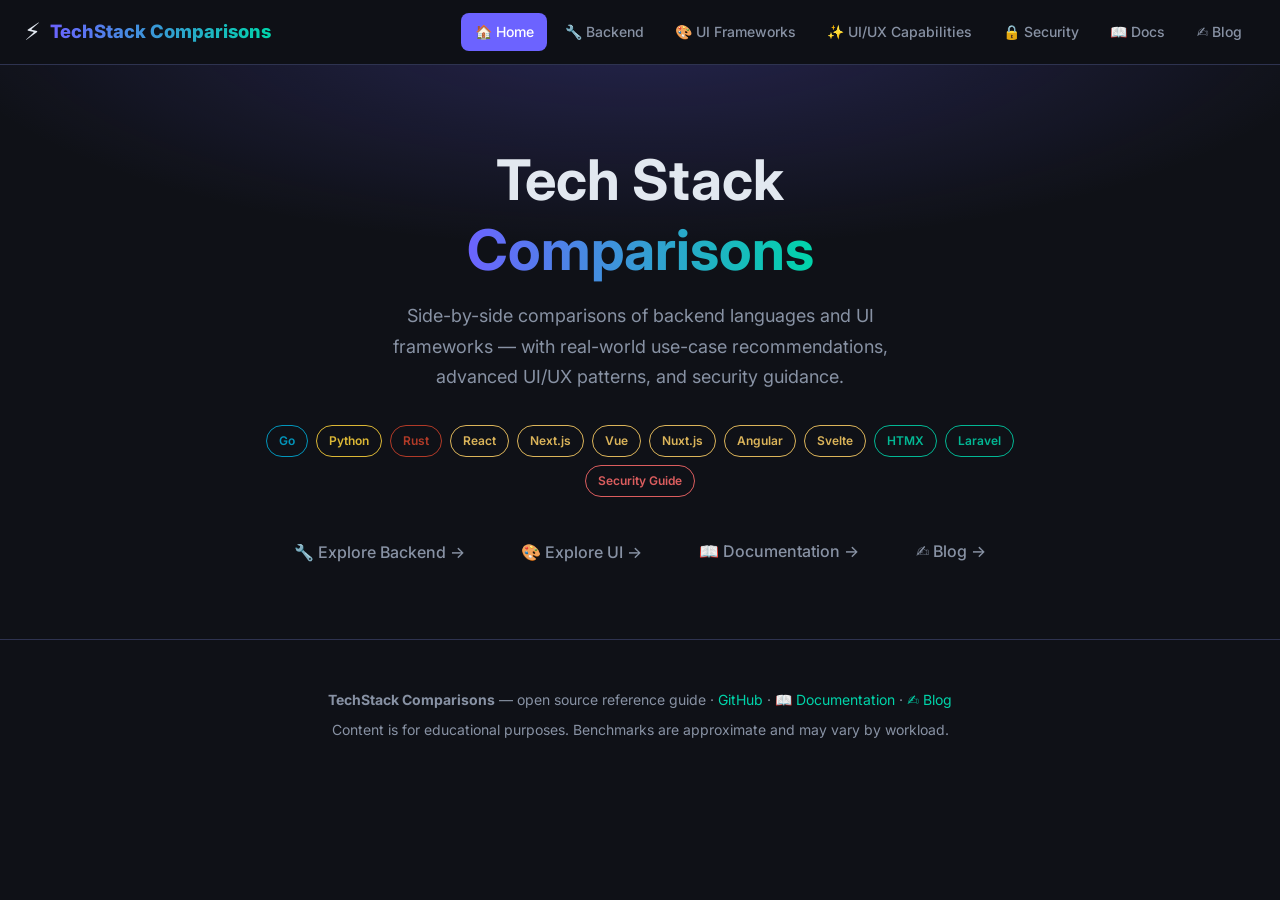
==== commit d9c9be5b: "Add Next.js and Nuxt.js badges to hero section and update meta description Co-authored-by: chefgs <7" ====
--- a/index.html
+++ b/index.html
@@ -4,7 +4,7 @@
   <meta charset="UTF-8" />
   <meta name="viewport" content="width=device-width, initial-scale=1.0" />
   <title>TechStack Comparisons — Go · Python · Rust · UI Frameworks</title>
-  <meta name="description" content="Comprehensive comparisons of backend technologies (Go, Python, Rust) and UI frameworks (React, Vue, Angular, Svelte, HTMX, Laravel, and more) with security and use-case guidance." />
+  <meta name="description" content="Comprehensive comparisons of backend technologies (Go, Python, Rust) and UI frameworks (React, Next.js, Vue, Nuxt.js, Angular, Svelte, HTMX, Laravel, and more) with security and use-case guidance." />
   <link rel="preconnect" href="https://fonts.googleapis.com" />
   <link rel="preconnect" href="https://fonts.gstatic.com" crossorigin />
   <link href="https://fonts.googleapis.com/css2?family=Inter:wght@400;500;600;700;800&family=JetBrains+Mono:wght@400;600&display=swap" rel="stylesheet" />
@@ -50,7 +50,9 @@
       <span class="badge badge-python">Python</span>
       <span class="badge badge-rust">Rust</span>
       <span class="badge badge-js">React</span>
+      <span class="badge badge-js">Next.js</span>
       <span class="badge badge-js">Vue</span>
+      <span class="badge badge-js">Nuxt.js</span>
       <span class="badge badge-js">Angular</span>
       <span class="badge badge-js">Svelte</span>
       <span class="badge badge-ui">HTMX</span>
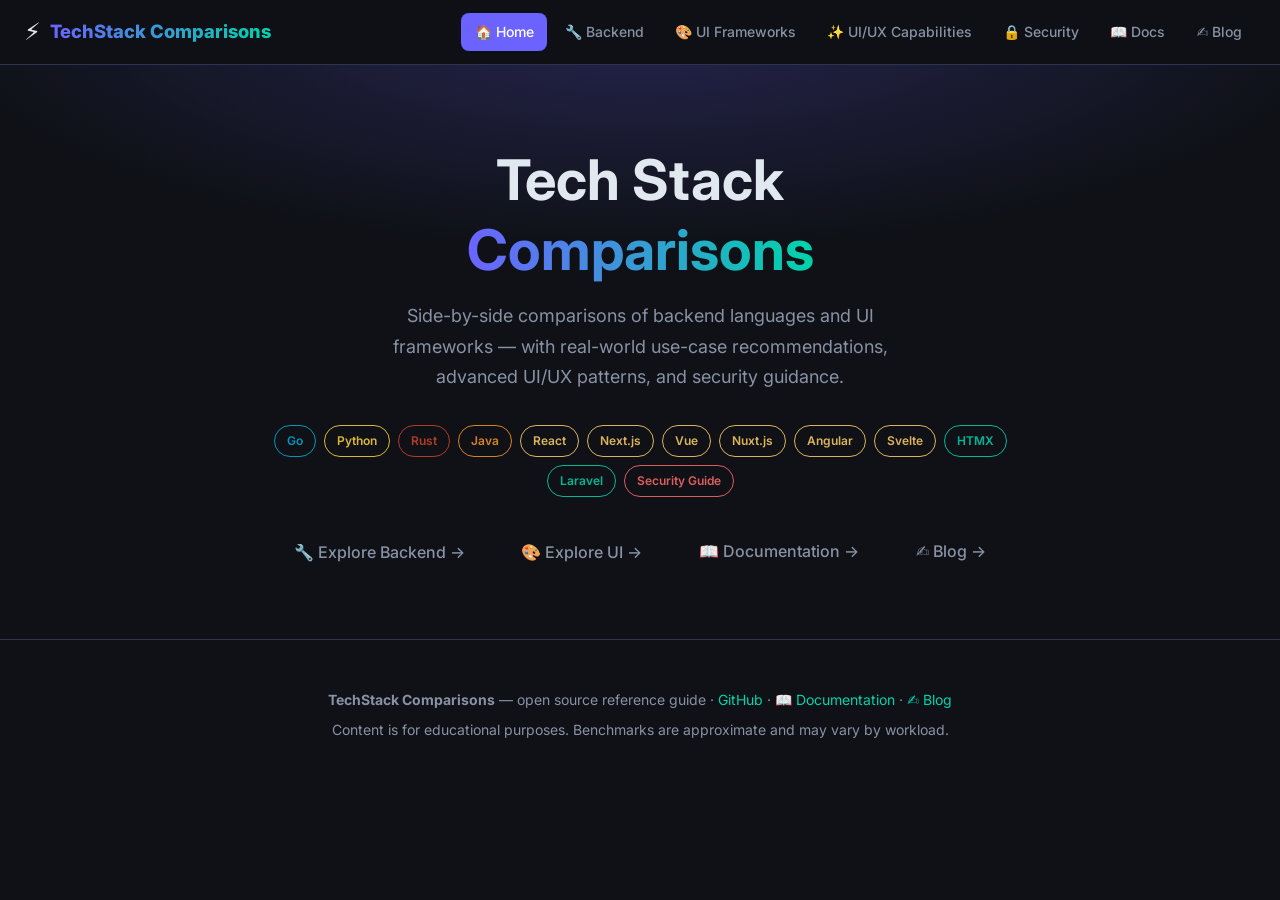
==== commit eab4d227: "Add Java framework comparison across index.html, blog.html, docs.html, and CSS Agent-Logs-Url: https" ====
--- a/index.html
+++ b/index.html
@@ -3,8 +3,8 @@
 <head>
   <meta charset="UTF-8" />
   <meta name="viewport" content="width=device-width, initial-scale=1.0" />
-  <title>TechStack Comparisons — Go · Python · Rust · UI Frameworks</title>
-  <meta name="description" content="Comprehensive comparisons of backend technologies (Go, Python, Rust) and UI frameworks (React, Next.js, Vue, Nuxt.js, Angular, Svelte, HTMX, Laravel, and more) with security and use-case guidance." />
+  <title>TechStack Comparisons — Go · Python · Rust · Java · UI Frameworks</title>
+  <meta name="description" content="Comprehensive comparisons of backend technologies (Go, Python, Rust, Java) and UI frameworks (React, Next.js, Vue, Nuxt.js, Angular, Svelte, HTMX, Laravel, and more) with security and use-case guidance." />
   <link rel="preconnect" href="https://fonts.googleapis.com" />
   <link rel="preconnect" href="https://fonts.gstatic.com" crossorigin />
   <link href="https://fonts.googleapis.com/css2?family=Inter:wght@400;500;600;700;800&family=JetBrains+Mono:wght@400;600&display=swap" rel="stylesheet" />
@@ -35,6 +35,7 @@
     </nav>
   </div>
 </header>
+<div id="nav-overlay" aria-hidden="true"></div>
 
 <!-- ================================================
      HERO
@@ -49,6 +50,7 @@
       <span class="badge badge-go">Go</span>
       <span class="badge badge-python">Python</span>
       <span class="badge badge-rust">Rust</span>
+      <span class="badge badge-java">Java</span>
       <span class="badge badge-js">React</span>
       <span class="badge badge-js">Next.js</span>
       <span class="badge badge-js">Vue</span>
@@ -74,8 +76,8 @@
 <section id="backend" class="section">
   <div class="section-header">
     <div class="section-label">Backend Technologies</div>
-    <h2>Go vs Python vs Rust</h2>
-    <p>A comprehensive comparison of three modern backend languages — their strengths, trade-offs, and the projects where each one shines.</p>
+    <h2>Go vs Python vs Rust vs Java</h2>
+    <p>A comprehensive comparison of four modern backend languages — their strengths, trade-offs, and the projects where each one shines.</p>
   </div>
 
   <!-- Language Cards -->
@@ -168,6 +170,35 @@
         <span class="tag">Embedded</span>
       </div>
     </div>
+
+    <!-- Java -->
+    <div class="card java-card">
+      <div class="card-icon">☕</div>
+      <h3 style="color:var(--clr-java)">Java</h3>
+      <p>Battle-tested, enterprise-grade language with a 30-year ecosystem. JVM-based, statically typed, with robust frameworks for large-scale systems.</p>
+      <h4>Strengths</h4>
+      <ul>
+        <li>Massive enterprise ecosystem — Spring, Quarkus, Micronaut</li>
+        <li>Strong type system with mature tooling (Maven, Gradle)</li>
+        <li>Excellent JVM performance with JIT compilation</li>
+        <li>Dominant in banking, fintech, and enterprise software</li>
+        <li>Rich standard library and battle-tested frameworks</li>
+        <li>GraalVM native image for cloud-native deployments</li>
+      </ul>
+      <h4>Weaknesses</h4>
+      <ul>
+        <li>Verbose boilerplate (though modern Java/Lombok help)</li>
+        <li>JVM startup time higher than Go/Rust (without GraalVM)</li>
+        <li>Higher memory footprint than Go or Rust</li>
+        <li>Steep learning curve for Spring ecosystem</li>
+      </ul>
+      <div class="tag-row" style="margin-top:.75rem;">
+        <span class="tag" style="color:var(--clr-java)">Enterprise</span>
+        <span class="tag green">Fintech</span>
+        <span class="tag blue">Microservices</span>
+        <span class="tag">Spring Boot</span>
+      </div>
+    </div>
   </div>
 
   <!-- Comparison Table -->
@@ -180,25 +211,26 @@
           <th style="color:var(--clr-go)">🐹 Go</th>
           <th style="color:var(--clr-python)">🐍 Python</th>
           <th style="color:var(--clr-rust)">🦀 Rust</th>
+          <th style="color:var(--clr-java)">☕ Java</th>
         </tr>
       </thead>
       <tbody>
-        <tr><td>Runtime Performance</td><td><span class="tag blue">Very Fast</span></td><td><span class="tag yellow">Moderate</span></td><td><span class="tag green">Fastest</span></td></tr>
-        <tr><td>Startup Time</td><td><span class="tag blue">~1ms</span></td><td><span class="tag yellow">~50–200ms</span></td><td><span class="tag green">~0.5ms</span></td></tr>
-        <tr><td>Memory Safety</td><td><span class="tag yellow">GC managed</span></td><td><span class="tag yellow">GC managed</span></td><td><span class="tag green">Compile-time</span></td></tr>
-        <tr><td>Concurrency Model</td><td><span class="tag blue">Goroutines / CSP</span></td><td><span class="tag yellow">asyncio / threads</span></td><td><span class="tag green">async/await + threads</span></td></tr>
-        <tr><td>Learning Curve</td><td><span class="tag green">Easy–Medium</span></td><td><span class="tag green">Easy</span></td><td><span class="tag red">Hard</span></td></tr>
-        <tr><td>Ecosystem Maturity</td><td><span class="tag blue">Good</span></td><td><span class="tag green">Excellent</span></td><td><span class="tag yellow">Growing</span></td></tr>
-        <tr><td>Docker Image Size</td><td><span class="tag blue">~5–15 MB</span></td><td><span class="tag yellow">~100–400 MB</span></td><td><span class="tag blue">~5–15 MB</span></td></tr>
-        <tr><td>Build to Binary</td><td><span class="tag blue">Single binary</span></td><td><span class="tag yellow">Interpreter needed</span></td><td><span class="tag blue">Single binary</span></td></tr>
-        <tr><td>Type Safety</td><td><span class="tag blue">Static</span></td><td><span class="tag yellow">Dynamic (+ hints)</span></td><td><span class="tag green">Strong static</span></td></tr>
-        <tr><td>Error Handling</td><td><span class="tag yellow">Explicit, verbose</span></td><td><span class="tag yellow">Exceptions</span></td><td><span class="tag green">Result&lt;T,E&gt; types</span></td></tr>
-        <tr><td>WebAssembly Support</td><td><span class="tag yellow">Limited</span></td><td><span class="tag yellow">Pyodide (limited)</span></td><td><span class="tag green">First-class</span></td></tr>
-        <tr><td>AI / ML Ecosystem</td><td><span class="tag yellow">Limited</span></td><td><span class="tag green">Best-in-class</span></td><td><span class="tag yellow">Growing</span></td></tr>
-        <tr><td>Cloud-Native Fit</td><td><span class="tag green">Excellent</span></td><td><span class="tag blue">Good</span></td><td><span class="tag blue">Good</span></td></tr>
-        <tr><td>Dev Velocity (CRUD)</td><td><span class="tag blue">Fast</span></td><td><span class="tag green">Fastest</span></td><td><span class="tag yellow">Slow</span></td></tr>
-        <tr><td>Security Profile</td><td><span class="tag blue">Good</span></td><td><span class="tag yellow">Moderate</span></td><td><span class="tag green">Excellent</span></td></tr>
-        <tr><td>Popular Frameworks</td><td>Gin, Echo, Fiber, Chi</td><td>FastAPI, Django, Flask</td><td>Axum, Actix-web, Rocket</td></tr>
+        <tr><td>Runtime Performance</td><td><span class="tag blue">Very Fast</span></td><td><span class="tag yellow">Moderate</span></td><td><span class="tag green">Fastest</span></td><td><span class="tag blue">Fast (JIT)</span></td></tr>
+        <tr><td>Startup Time</td><td><span class="tag blue">~1ms</span></td><td><span class="tag yellow">~50–200ms</span></td><td><span class="tag green">~0.5ms</span></td><td><span class="tag yellow">~200–500ms (JVM) / ~50ms (native)</span></td></tr>
+        <tr><td>Memory Safety</td><td><span class="tag yellow">GC managed</span></td><td><span class="tag yellow">GC managed</span></td><td><span class="tag green">Compile-time</span></td><td><span class="tag yellow">GC managed</span></td></tr>
+        <tr><td>Concurrency Model</td><td><span class="tag blue">Goroutines / CSP</span></td><td><span class="tag yellow">asyncio / threads</span></td><td><span class="tag green">async/await + threads</span></td><td><span class="tag blue">Virtual Threads (Java 21+)</span></td></tr>
+        <tr><td>Learning Curve</td><td><span class="tag green">Easy–Medium</span></td><td><span class="tag green">Easy</span></td><td><span class="tag red">Hard</span></td><td><span class="tag yellow">Medium–Hard</span></td></tr>
+        <tr><td>Ecosystem Maturity</td><td><span class="tag blue">Good</span></td><td><span class="tag green">Excellent</span></td><td><span class="tag yellow">Growing</span></td><td><span class="tag green">Excellent</span></td></tr>
+        <tr><td>Docker Image Size</td><td><span class="tag blue">~5–15 MB</span></td><td><span class="tag yellow">~100–400 MB</span></td><td><span class="tag blue">~5–15 MB</span></td><td><span class="tag yellow">~150–400 MB (JVM) / ~50 MB (native)</span></td></tr>
+        <tr><td>Build to Binary</td><td><span class="tag blue">Single binary</span></td><td><span class="tag yellow">Interpreter needed</span></td><td><span class="tag blue">Single binary</span></td><td><span class="tag yellow">JVM needed (or GraalVM native)</span></td></tr>
+        <tr><td>Type Safety</td><td><span class="tag blue">Static</span></td><td><span class="tag yellow">Dynamic (+ hints)</span></td><td><span class="tag green">Strong static</span></td><td><span class="tag green">Strong static</span></td></tr>
+        <tr><td>Error Handling</td><td><span class="tag yellow">Explicit, verbose</span></td><td><span class="tag yellow">Exceptions</span></td><td><span class="tag green">Result&lt;T,E&gt; types</span></td><td><span class="tag yellow">Checked exceptions</span></td></tr>
+        <tr><td>WebAssembly Support</td><td><span class="tag yellow">Limited</span></td><td><span class="tag yellow">Pyodide (limited)</span></td><td><span class="tag green">First-class</span></td><td><span class="tag yellow">TeaVM / CheerpJ (limited)</span></td></tr>
+        <tr><td>AI / ML Ecosystem</td><td><span class="tag yellow">Limited</span></td><td><span class="tag green">Best-in-class</span></td><td><span class="tag yellow">Growing</span></td><td><span class="tag yellow">DJL, Deeplearning4j</span></td></tr>
+        <tr><td>Cloud-Native Fit</td><td><span class="tag green">Excellent</span></td><td><span class="tag blue">Good</span></td><td><span class="tag blue">Good</span></td><td><span class="tag blue">Good (Quarkus/Micronaut)</span></td></tr>
+        <tr><td>Dev Velocity (CRUD)</td><td><span class="tag blue">Fast</span></td><td><span class="tag green">Fastest</span></td><td><span class="tag yellow">Slow</span></td><td><span class="tag blue">Fast (Spring Boot)</span></td></tr>
+        <tr><td>Security Profile</td><td><span class="tag blue">Good</span></td><td><span class="tag yellow">Moderate</span></td><td><span class="tag green">Excellent</span></td><td><span class="tag blue">Good</span></td></tr>
+        <tr><td>Popular Frameworks</td><td>Gin, Echo, Fiber, Chi</td><td>FastAPI, Django, Flask</td><td>Axum, Actix-web, Rocket</td><td>Spring Boot, Quarkus, Micronaut</td></tr>
       </tbody>
     </table>
   </div>
@@ -257,6 +289,23 @@
         <p>Cloudflare Workers (WASM), Firefox (Mozilla), Discord (voice server), Figma (WASM plugin runtime)</p>
       </div>
     </div>
+
+    <div class="card java-card">
+      <div class="card-icon">☕</div>
+      <h3 style="color:var(--clr-java)">Choose Java when…</h3>
+      <ul>
+        <li>Building large-scale <strong>enterprise applications</strong> requiring stability</li>
+        <li>Working in <strong>banking, fintech, or regulated industries</strong></li>
+        <li>Need <strong>mature microservices</strong> with Spring Boot or Quarkus</li>
+        <li>Team has strong <strong>Java/JVM expertise</strong> and existing codebase</li>
+        <li>Requiring <strong>long-term LTS support</strong> and vendor backing</li>
+        <li>Building <strong>event-driven systems</strong> with Kafka integration</li>
+      </ul>
+      <div class="recommend-box" style="margin-top:1rem;">
+        <h4>🏢 Real-world examples</h4>
+        <p>LinkedIn (backend services), Uber (trip processing), Netflix (API gateway), Amazon (core services), Airbnb</p>
+      </div>
+    </div>
   </div>
 
   <!-- Performance benchmarks visual -->
@@ -280,6 +329,10 @@
             <div class="score-label"><span style="color:var(--clr-rust)">Rust</span><span>98%</span></div>
             <div class="score-bar"><div class="score-fill high" style="width:98%"></div></div>
           </div>
+          <div>
+            <div class="score-label"><span style="color:var(--clr-java)">Java</span><span>78%</span></div>
+            <div class="score-bar"><div class="score-fill high" style="width:78%"></div></div>
+          </div>
         </div>
       </div>
       <div class="matrix-row">
@@ -297,6 +350,10 @@
             <div class="score-label"><span style="color:var(--clr-rust)">Rust</span><span>97%</span></div>
             <div class="score-bar"><div class="score-fill high" style="width:97%"></div></div>
           </div>
+          <div>
+            <div class="score-label"><span style="color:var(--clr-java)">Java</span><span>52%</span></div>
+            <div class="score-bar"><div class="score-fill medium" style="width:52%"></div></div>
+          </div>
         </div>
       </div>
       <div class="matrix-row">
@@ -314,6 +371,10 @@
             <div class="score-label"><span style="color:var(--clr-rust)">Rust</span><span>45%</span></div>
             <div class="score-bar"><div class="score-fill medium" style="width:45%"></div></div>
           </div>
+          <div>
+            <div class="score-label"><span style="color:var(--clr-java)">Java</span><span>70%</span></div>
+            <div class="score-bar"><div class="score-fill high" style="width:70%"></div></div>
+          </div>
         </div>
       </div>
       <div class="matrix-row">
@@ -331,6 +392,10 @@
             <div class="score-label"><span style="color:var(--clr-rust)">Rust</span><span>96%</span></div>
             <div class="score-bar"><div class="score-fill high" style="width:96%"></div></div>
           </div>
+          <div>
+            <div class="score-label"><span style="color:var(--clr-java)">Java</span><span>82%</span></div>
+            <div class="score-bar"><div class="score-fill high" style="width:82%"></div></div>
+          </div>
         </div>
       </div>
     </div>
@@ -341,7 +406,7 @@
     <div class="callout-icon">💡</div>
     <div class="callout-body">
       <strong>Quick Decision Guide</strong>
-      <p>Shipping an MVP or data-heavy product? Start with <strong>Python</strong>. Building cloud infrastructure, APIs, or DevOps tools? <strong>Go</strong> is the sweet spot. Writing a cryptographic library, game engine, or WebAssembly module? <strong>Rust</strong> is worth the investment.</p>
+      <p>Shipping an MVP or data-heavy product? Start with <strong>Python</strong>. Building cloud infrastructure, APIs, or DevOps tools? <strong>Go</strong> is the sweet spot. Writing a cryptographic library, game engine, or WebAssembly module? <strong>Rust</strong> is worth the investment. Running a large enterprise with Java expertise or regulated-industry requirements? <strong>Java</strong> (Spring Boot / Quarkus) is the proven choice.</p>
     </div>
   </div>
 </section>
@@ -387,11 +452,14 @@
             <li>Not a full framework — needs bundler, router, state management</li>
             <li>Virtual DOM overhead in extreme cases</li>
             <li>JSX learning curve</li>
+            <li>⚠️ Pulls in 800–1,200+ transitive npm packages — huge attack surface</li>
+            <li>⚠️ <code>dangerouslySetInnerHTML</code> misuse leads directly to XSS</li>
+            <li>⚠️ Version churn — frequent major version releases (v16 → v18 → v19) with breaking changes requiring ongoing migration effort</li>
           </ul>
           <div class="tag-row">
             <span class="tag yellow">Component Library</span>
             <span class="tag green">Huge Ecosystem</span>
-            <span class="tag">SPA</span>
+            <span class="tag red">High Dep Risk</span>
           </div>
         </div>
 
@@ -410,6 +478,8 @@
           <ul>
             <li>Smaller enterprise adoption vs React</li>
             <li>Two API styles can confuse newcomers</li>
+            <li>⚠️ <code>v-html</code> directive bypasses auto-escaping — XSS risk if used with user data</li>
+            <li>⚠️ npm dependency chain still sizeable — ~600–900 transitive packages typical</li>
           </ul>
           <div class="tag-row">
             <span class="tag green">Easy to Learn</span>
@@ -434,6 +504,8 @@
             <li>High boilerplate &amp; steep learning curve</li>
             <li>Heavier bundle size</li>
             <li>Overkill for small apps</li>
+            <li>⚠️ <code>bypassSecurityTrustHtml</code> / <code>bypassSecurityTrustUrl</code> — easy to misuse and open XSS</li>
+            <li>⚠️ Still relies on npm — enterprise apps commonly exceed 1,000 transitive packages</li>
           </ul>
           <div class="tag-row">
             <span class="tag red">Enterprise</span>
@@ -458,6 +530,8 @@
             <li>Smaller ecosystem than React/Vue</li>
             <li>Less talent availability</li>
             <li>SvelteKit still maturing</li>
+            <li>⚠️ <code>{@html}</code> directive bypasses escaping — XSS risk with untrusted content</li>
+            <li>⚠️ Smaller ecosystem means less community security scrutiny on packages</li>
           </ul>
           <div class="tag-row">
             <span class="tag green">No Virtual DOM</span>
@@ -480,6 +554,7 @@
           <ul>
             <li>Small community &amp; ecosystem</li>
             <li>Reactivity model differs from React</li>
+            <li>⚠️ Niche ecosystem — less security auditing of available packages</li>
           </ul>
           <div class="tag-row">
             <span class="tag green">Fine-grained Reactivity</span>
@@ -527,10 +602,18 @@
             <li>API Routes / Route Handlers</li>
             <li>Excellent TypeScript support</li>
           </ul>
+          <h4>Trade-offs &amp; Risks</h4>
+          <ul>
+            <li>⚠️ Strong Vercel vendor lock-in for advanced features</li>
+            <li>⚠️ Inherits React's full npm dependency tree — 900–1,200+ transitive packages</li>
+            <li>⚠️ Server Actions introduce server-side vulnerabilities if not validated (CVE-2024-34351)</li>
+            <li>⚠️ App Router complexity increases attack surface for misconfigured cache/auth</li>
+          </ul>
           <div class="tag-row">
             <span class="tag green">SSR + SSG</span>
             <span class="tag">Edge Ready</span>
             <span class="tag blue">Full-stack</span>
+            <span class="tag red">High Dep Risk</span>
           </div>
         </div>
 
@@ -545,9 +628,16 @@
             <li>Layers system for modular apps</li>
             <li>Nitro server engine</li>
           </ul>
+          <h4>Trade-offs &amp; Risks</h4>
+          <ul>
+            <li>⚠️ Auto-imports can obscure the dependency graph — harder to audit</li>
+            <li>⚠️ npm dependency chain — ~700–1,000 transitive packages typical</li>
+            <li>⚠️ Server-side rendering adds node.js exposure to injection if inputs aren't sanitized</li>
+          </ul>
           <div class="tag-row">
             <span class="tag green">SSR + SSG</span>
             <span class="tag yellow">Vue Ecosystem</span>
+            <span class="tag red">Medium-High Dep Risk</span>
           </div>
         </div>
 
@@ -562,6 +652,12 @@
             <li>Progressive enhancement built-in</li>
             <li>Load functions for data fetching</li>
           </ul>
+          <h4>Trade-offs &amp; Risks</h4>
+          <ul>
+            <li>⚠️ Still npm-based — runtime dependency risk at build time</li>
+            <li>⚠️ Smaller community → fewer eyes on security issues</li>
+            <li>⚠️ Ships less client JS than React/Vue, reducing XSS attack surface — but adding framework islands reintroduces that risk</li>
+          </ul>
           <div class="tag-row">
             <span class="tag green">Minimal JS</span>
             <span class="tag">Adapters</span>
@@ -579,6 +675,12 @@
             <li>Works without JavaScript (progressive enhancement)</li>
             <li>Edge-first architecture</li>
           </ul>
+          <h4>Trade-offs &amp; Risks</h4>
+          <ul>
+            <li>⚠️ React-based — inherits npm dependency risk</li>
+            <li>⚠️ Merging with React Router adds migration uncertainty</li>
+            <li>⚠️ Loader functions must validate and sanitize inputs to prevent injection</li>
+          </ul>
           <div class="tag-row">
             <span class="tag blue">Web Standards</span>
             <span class="tag green">Progressive</span>
@@ -595,6 +697,12 @@
             <li>Supports React, Vue, Svelte, Solid simultaneously</li>
             <li>Best for content sites, blogs, docs, marketing</li>
             <li>View Transitions API built-in</li>
+          </ul>
+          <h4>Trade-offs &amp; Risks</h4>
+          <ul>
+            <li>⚠️ Adding framework islands (React/Vue) brings their full npm dependency trees and XSS risks</li>
+            <li>⚠️ Build-time dependencies still subject to supply-chain risk despite zero runtime JS default</li>
+            <li>⚠️ Zero JS default limits rich interactivity — islands pattern required for dynamic components</li>
           </ul>
           <div class="tag-row">
             <span class="tag green">Zero JS Default</span>
@@ -950,15 +1058,15 @@
             </tr>
           </thead>
           <tbody>
-            <tr><td>React</td><td>Component library</td><td>Medium</td><td>~40KB (core)</td><td>CSR / SSR (Next)</td><td>Large SPAs, dashboards</td><td><span class="tag yellow">Medium (ecosystem)</span></td></tr>
-            <tr><td>Vue.js</td><td>Progressive framework</td><td>Easy</td><td>~35KB</td><td>CSR / SSR (Nuxt)</td><td>Medium apps, Laravel integration</td><td><span class="tag green">Low–Medium</span></td></tr>
-            <tr><td>Angular</td><td>Full framework</td><td>Hard</td><td>~130KB+</td><td>CSR / SSR</td><td>Enterprise apps</td><td><span class="tag green">Low (Google backed)</span></td></tr>
-            <tr><td>Svelte</td><td>Compiler</td><td>Easy–Medium</td><td>~5KB</td><td>CSR / SSR (Kit)</td><td>Perf-critical apps</td><td><span class="tag green">Very Low</span></td></tr>
-            <tr><td>Next.js</td><td>Meta-framework</td><td>Medium</td><td>Varies</td><td>SSR, SSG, ISR, Edge</td><td>Production React apps</td><td><span class="tag yellow">Medium</span></td></tr>
-            <tr><td>Nuxt.js</td><td>Meta-framework</td><td>Medium</td><td>Varies</td><td>SSR, SSG</td><td>Production Vue apps</td><td><span class="tag yellow">Low–Medium</span></td></tr>
-            <tr><td>Astro</td><td>SSG + Islands</td><td>Easy</td><td>~0KB JS default</td><td>SSG, SSR optional</td><td>Content sites, docs</td><td><span class="tag green">Very Low</span></td></tr>
-            <tr><td>HTMX</td><td>HTML extension</td><td>Easy</td><td>~14KB</td><td>Server-driven HTML</td><td>Server-first with interactivity</td><td><span class="tag green">Minimal</span></td></tr>
-            <tr><td>Alpine.js</td><td>Minimal reactive</td><td>Easy</td><td>~15KB</td><td>CSR on server HTML</td><td>Sprinkles on server pages</td><td><span class="tag green">Minimal</span></td></tr>
+            <tr><td>React</td><td>Component library</td><td>Medium</td><td>~40KB (core)</td><td>CSR / SSR (Next)</td><td>Large SPAs, dashboards</td><td><span class="tag red">High (800–1,200+ transitive deps)</span></td></tr>
+            <tr><td>Vue.js</td><td>Progressive framework</td><td>Easy</td><td>~35KB</td><td>CSR / SSR (Nuxt)</td><td>Medium apps, Laravel integration</td><td><span class="tag yellow">Medium (600–900 transitive deps)</span></td></tr>
+            <tr><td>Angular</td><td>Full framework</td><td>Hard</td><td>~130KB+</td><td>CSR / SSR</td><td>Enterprise apps</td><td><span class="tag yellow">Medium-High (npm ecosystem)</span></td></tr>
+            <tr><td>Svelte</td><td>Compiler</td><td>Easy–Medium</td><td>~5KB</td><td>CSR / SSR (Kit)</td><td>Perf-critical apps</td><td><span class="tag green">Low (build-time only, minimal runtime)</span></td></tr>
+            <tr><td>Next.js</td><td>Meta-framework</td><td>Medium</td><td>Varies</td><td>SSR, SSG, ISR, Edge</td><td>Production React apps</td><td><span class="tag red">High (inherits React tree + Vercel deps)</span></td></tr>
+            <tr><td>Nuxt.js</td><td>Meta-framework</td><td>Medium</td><td>Varies</td><td>SSR, SSG</td><td>Production Vue apps</td><td><span class="tag yellow">Medium-High (Vue + Nitro deps)</span></td></tr>
+            <tr><td>Astro</td><td>SSG + Islands</td><td>Easy</td><td>~0KB JS default</td><td>SSG, SSR optional</td><td>Content sites, docs</td><td><span class="tag green">Very Low (build-time, no client deps)</span></td></tr>
+            <tr><td>HTMX</td><td>HTML extension</td><td>Easy</td><td>~14KB</td><td>Server-driven HTML</td><td>Server-first with interactivity</td><td><span class="tag green">Minimal (single file, no npm)</span></td></tr>
+            <tr><td>Alpine.js</td><td>Minimal reactive</td><td>Easy</td><td>~15KB</td><td>CSR on server HTML</td><td>Sprinkles on server pages</td><td><span class="tag green">Minimal (single file, no npm)</span></td></tr>
             <tr><td>Laravel/Blade</td><td>PHP MVC</td><td>Medium</td><td>N/A (server)</td><td>SSR</td><td>PHP web apps</td><td><span class="tag yellow">Composer-managed</span></td></tr>
             <tr><td>Streamlit</td><td>Python web app</td><td>Very Easy</td><td>N/A</td><td>SSR (Python)</td><td>Data / ML demos</td><td><span class="tag yellow">Pip-managed</span></td></tr>
             <tr><td>Tailwind CSS</td><td>CSS utility</td><td>Easy</td><td>~5–20KB purged</td><td>Any</td><td>Any project</td><td><span class="tag green">Very Low</span></td></tr>
@@ -1509,6 +1617,32 @@
       </ul>
       <div class="tag-row"><span class="tag yellow">Typosquatting Risk</span><span class="tag">Bandit</span></div>
     </div>
+
+    <div class="card java-card">
+      <div class="card-icon">☕</div>
+      <h3 style="color:var(--clr-java)">Java — Good Security</h3>
+      <div class="score-bar-wrap">
+        <div class="score-label"><span>Memory Safety</span><span>75%</span></div>
+        <div class="score-bar"><div class="score-fill high" style="width:75%"></div></div>
+      </div>
+      <div class="score-bar-wrap">
+        <div class="score-label"><span>Type Safety</span><span>85%</span></div>
+        <div class="score-bar"><div class="score-fill high" style="width:85%"></div></div>
+      </div>
+      <div class="score-bar-wrap">
+        <div class="score-label"><span>Dependency Safety</span><span>72%</span></div>
+        <div class="score-bar"><div class="score-fill high" style="width:72%"></div></div>
+      </div>
+      <ul style="margin-top:.75rem;">
+        <li>JVM sandbox provides memory isolation</li>
+        <li>Strong static typing reduces runtime errors</li>
+        <li><code>mvn dependency:check</code> and OWASP dependency-check</li>
+        <li>Spring Security for robust auth/authz patterns</li>
+        <li>Log4Shell (Log4j) was a high-profile Java CVE — keep deps updated</li>
+        <li>SpotBugs + FindSecBugs for SAST scanning</li>
+      </ul>
+      <div class="tag-row"><span class="tag blue">JVM Safe</span><span class="tag green">Spring Security</span><span class="tag yellow">Log4j Risk</span></div>
+    </div>
   </div>
 
   <!-- Frontend Security -->
@@ -1553,6 +1687,23 @@
         <li>Audit script injection in <code>postinstall</code> hooks</li>
       </ul>
       <div class="tag-row"><span class="tag yellow">npm audit</span><span class="tag">Renovate</span></div>
+    </div>
+
+    <div class="card sec-card" style="border-left: 3px solid var(--clr-red);">
+      <div class="card-icon">🚨</div>
+      <h3>JS Ecosystem — Elevated Risk Profile</h3>
+      <p style="font-size:.85rem;color:var(--clr-muted);margin-bottom:.5rem;">npm is the world's largest package registry (&gt;2.5 million packages) — and its scale is also its greatest risk.</p>
+      <ul>
+        <li>⚠️ A typical React/Next.js app installs <strong>800–1,200+ transitive packages</strong> — each an independent attack vector</li>
+        <li>⚠️ <strong>postinstall hooks</strong> run arbitrary code at <code>npm install</code> time — without user confirmation</li>
+        <li>⚠️ <strong>Prototype pollution</strong> in widely-used packages (lodash CVE-2020-8203, jQuery, etc.) can lead to RCE</li>
+        <li>⚠️ <strong>Supply-chain attacks on npm</strong>: event-stream (2018), ua-parser-js (2021), node-ipc (2022), colors.js (2022)</li>
+        <li>⚠️ <strong>Dependency confusion</strong> attacks: malicious public packages shadow private internal package names</li>
+        <li>⚠️ <strong>Typosquatting</strong>: packages like <code>crossenv</code> (vs <code>cross-env</code>) were downloaded millions of times before removal</li>
+        <li>⚠️ <strong>Abandoned maintainer accounts</strong> can be taken over and used to push malicious versions</li>
+        <li>⚠️ <code>npm audit</code> typically reports <strong>dozens of vulnerabilities</strong> in a fresh scaffold; many are false positives, but critical ones need triage</li>
+      </ul>
+      <div class="tag-row"><span class="tag red">High Transitive Risk</span><span class="tag yellow">Prototype Pollution</span><span class="tag red">Supply Chain</span></div>
     </div>
 
     <div class="card sec-card">
@@ -1596,7 +1747,7 @@
         </tr>
         <tr>
           <td>Node.js / npm</td><td><code>npm / pnpm / yarn</code></td><td>✅ package-lock</td><td><code>npm audit</code></td>
-          <td><span class="tag yellow">Medium–High</span></td><td><span class="tag red">postinstall hooks</span></td><td><span class="tag yellow">Medium</span></td>
+          <td><span class="tag yellow">Medium–High</span></td><td><span class="tag red">postinstall hooks</span></td><td><span class="tag red">High</span></td>
         </tr>
         <tr>
           <td>Python / pip</td><td><code>pip / uv / poetry</code></td><td>⚠️ requirements.txt</td><td><code>pip-audit</code></td>
@@ -1605,6 +1756,10 @@
         <tr>
           <td>PHP / Composer</td><td><code>composer</code></td><td>✅ composer.lock</td><td><code>composer audit</code></td>
           <td><span class="tag yellow">Medium</span></td><td><span class="tag yellow">Scripts</span></td><td><span class="tag yellow">Medium</span></td>
+        </tr>
+        <tr>
+          <td>Java / Maven</td><td><code>mvn / gradle</code></td><td>✅ pom.xml / gradle.lock</td><td><code>OWASP dep-check</code></td>
+          <td><span class="tag green">Low</span></td><td><span class="tag green">No</span></td><td><span class="tag yellow">Medium (Log4j class)</span></td>
         </tr>
       </tbody>
     </table>
@@ -1645,14 +1800,14 @@
     <div class="callout-icon">🥇</div>
     <div class="callout-body">
       <strong>For Security-Critical Applications</strong>
-      <p><strong>Rust</strong> is the gold standard for memory-safe systems. <strong>Go</strong> is the practical choice for secure cloud services with a low dependency footprint. For frontend, <strong>Astro or SvelteKit</strong> ship minimal JavaScript (smallest attack surface). Pair with <strong>HTMX</strong> on the backend for near-zero client JS.</p>
+      <p><strong>Rust</strong> is the gold standard for memory-safe systems. <strong>Go</strong> is the practical choice for secure cloud services with a low dependency footprint. <strong>Java</strong> (with Spring Security) is the enterprise standard for regulated industries. For frontend, <strong>Astro or SvelteKit</strong> ship minimal JavaScript (smallest attack surface). Pair with <strong>HTMX</strong> on the backend for near-zero client JS.</p>
     </div>
   </div>
   <div class="callout callout-warn" style="margin-top:1rem;">
     <div class="callout-icon">⚠️</div>
     <div class="callout-body">
-      <strong>Reducing Dependency Risk</strong>
-      <p>The fewer dependencies you have, the smaller your attack surface. <strong>Go</strong> and <strong>Rust</strong> have smaller ecosystems — which is actually a security advantage. In <strong>Node.js</strong>, a typical app pulls in 1,000+ transitive packages. Prefer pnpm + lockfile + <code>npm audit</code> + Socket.dev scanning in CI.</p>
+      <strong>JS/npm Dependency Risk Is Real — and Often Underestimated</strong>
+      <p>The fewer dependencies you have, the smaller your attack surface. <strong>Go</strong> and <strong>Rust</strong> have smaller ecosystems — which is actually a security advantage. In <strong>Node.js</strong>, a typical app pulls in 1,000+ transitive packages. Confirmed real-world supply chain attacks against npm include <strong>event-stream</strong> (cryptocurrency theft, 2018), <strong>ua-parser-js</strong> (crypto miner + password stealer, 2021), <strong>node-ipc</strong> (deliberate wiper malware, 2022), and <strong>colors.js</strong> (deliberate corruption, 2022). Prefer pnpm + lockfile + <code>npm audit</code> + Socket.dev scanning in CI. Evaluate each new dependency critically — ask: "do I really need this package?"</p>
     </div>
   </div>
   <div class="callout callout-bad" style="margin-top:1rem;">
--- a/css/styles.css
+++ b/css/styles.css
@@ -19,6 +19,7 @@
   --clr-go:        #00add8;
   --clr-python:    #ffd43b;
   --clr-rust:      #ce422b;
+  --clr-java:      #f89820;
   --radius:        12px;
   --shadow:        0 4px 24px rgba(0,0,0,.4);
   --transition:    .25s ease;
@@ -91,9 +92,12 @@
   font-size: 1.15rem;
   color: var(--clr-text);
   white-space: nowrap;
-}
-.logo .logo-icon { font-size: 1.5rem; }
-.logo span:not(.logo-icon) { background: linear-gradient(90deg, var(--clr-accent), var(--clr-accent2)); -webkit-background-clip: text; -webkit-text-fill-color: transparent; }
+  min-width: 0;
+  overflow: hidden;
+  flex-shrink: 1;
+}
+.logo .logo-icon { font-size: 1.5rem; flex-shrink: 0; }
+.logo span:not(.logo-icon) { background: linear-gradient(90deg, var(--clr-accent), var(--clr-accent2)); -webkit-background-clip: text; -webkit-text-fill-color: transparent; overflow: hidden; text-overflow: ellipsis; }
 
 /* ---- Main Nav ---- */
 #main-nav {
@@ -128,6 +132,21 @@
   padding: .4rem .7rem;
   cursor: pointer;
   font-size: 1.2rem;
+  flex-shrink: 0;
+  min-width: 44px;
+  min-height: 44px;
+}
+
+/* Mobile nav overlay */
+#nav-overlay {
+  display: none;
+  position: fixed;
+  top: 64px;
+  left: 0;
+  right: 0;
+  bottom: 0;
+  background: rgba(0,0,0,.45);
+  z-index: 1001;
 }
 
 /* ---- Hero ---- */
@@ -158,6 +177,7 @@
 .badge-go     { color: var(--clr-go); }
 .badge-python { color: var(--clr-python); }
 .badge-rust   { color: var(--clr-rust); }
+.badge-java   { color: var(--clr-java); }
 .badge-js     { color: var(--clr-accent4); }
 .badge-ui     { color: var(--clr-accent2); }
 .badge-sec    { color: var(--clr-accent3); }
@@ -223,6 +243,7 @@
 .card.go-card    { border-top: 3px solid var(--clr-go); }
 .card.python-card { border-top: 3px solid var(--clr-python); }
 .card.rust-card  { border-top: 3px solid var(--clr-rust); }
+.card.java-card  { border-top: 3px solid var(--clr-java); }
 .card.js-card    { border-top: 3px solid var(--clr-accent4); }
 .card.ui-card    { border-top: 3px solid var(--clr-accent2); }
 .card.sec-card   { border-top: 3px solid var(--clr-accent3); }
@@ -430,20 +451,43 @@
 
 /* ---- Responsive ---- */
 @media (max-width: 768px) {
-  #nav-toggle { display: block; }
+  #nav-toggle { display: flex; align-items: center; justify-content: center; }
   #main-nav {
     display: none;
     flex-direction: column;
-    position: absolute;
+    position: fixed;
     top: 64px; left: 0; right: 0;
     background: var(--clr-surface);
     border-bottom: 1px solid var(--clr-border);
-    padding: 1rem;
-    gap: .5rem;
-    z-index: 999;
+    padding: .75rem 1rem 1.25rem;
+    gap: .35rem;
+    z-index: 1002;
+    max-height: calc(100vh - 64px);
+    overflow-y: auto;
+    -webkit-overflow-scrolling: touch;
+    box-shadow: 0 8px 32px rgba(0,0,0,.5);
   }
   #main-nav.open { display: flex; }
-  .nav-btn { width: 100%; text-align: left; padding: .6rem 1rem; }
+  #nav-overlay.open { display: block; }
+  .nav-btn {
+    width: 100%;
+    text-align: left;
+    padding: .75rem 1rem;
+    min-height: 44px;
+    display: flex;
+    align-items: center;
+    border-radius: 8px;
+  }
+
+  .inner-tabs {
+    flex-wrap: nowrap;
+    overflow-x: auto;
+    -webkit-overflow-scrolling: touch;
+    padding-bottom: .35rem;
+    scrollbar-width: none;
+  }
+  .inner-tabs::-webkit-scrollbar { display: none; }
+  .inner-tab { flex-shrink: 0; }
 
   .matrix-row { grid-template-columns: 1fr; }
   .card-grid, .card-grid-3 { grid-template-columns: 1fr; }
@@ -452,4 +496,5 @@
 @media (max-width: 480px) {
   #hero { padding: 3rem 1rem 2.5rem; }
   .section { padding: 2rem 1rem 4rem; }
-}
+  .logo { font-size: 1rem; }
+}
